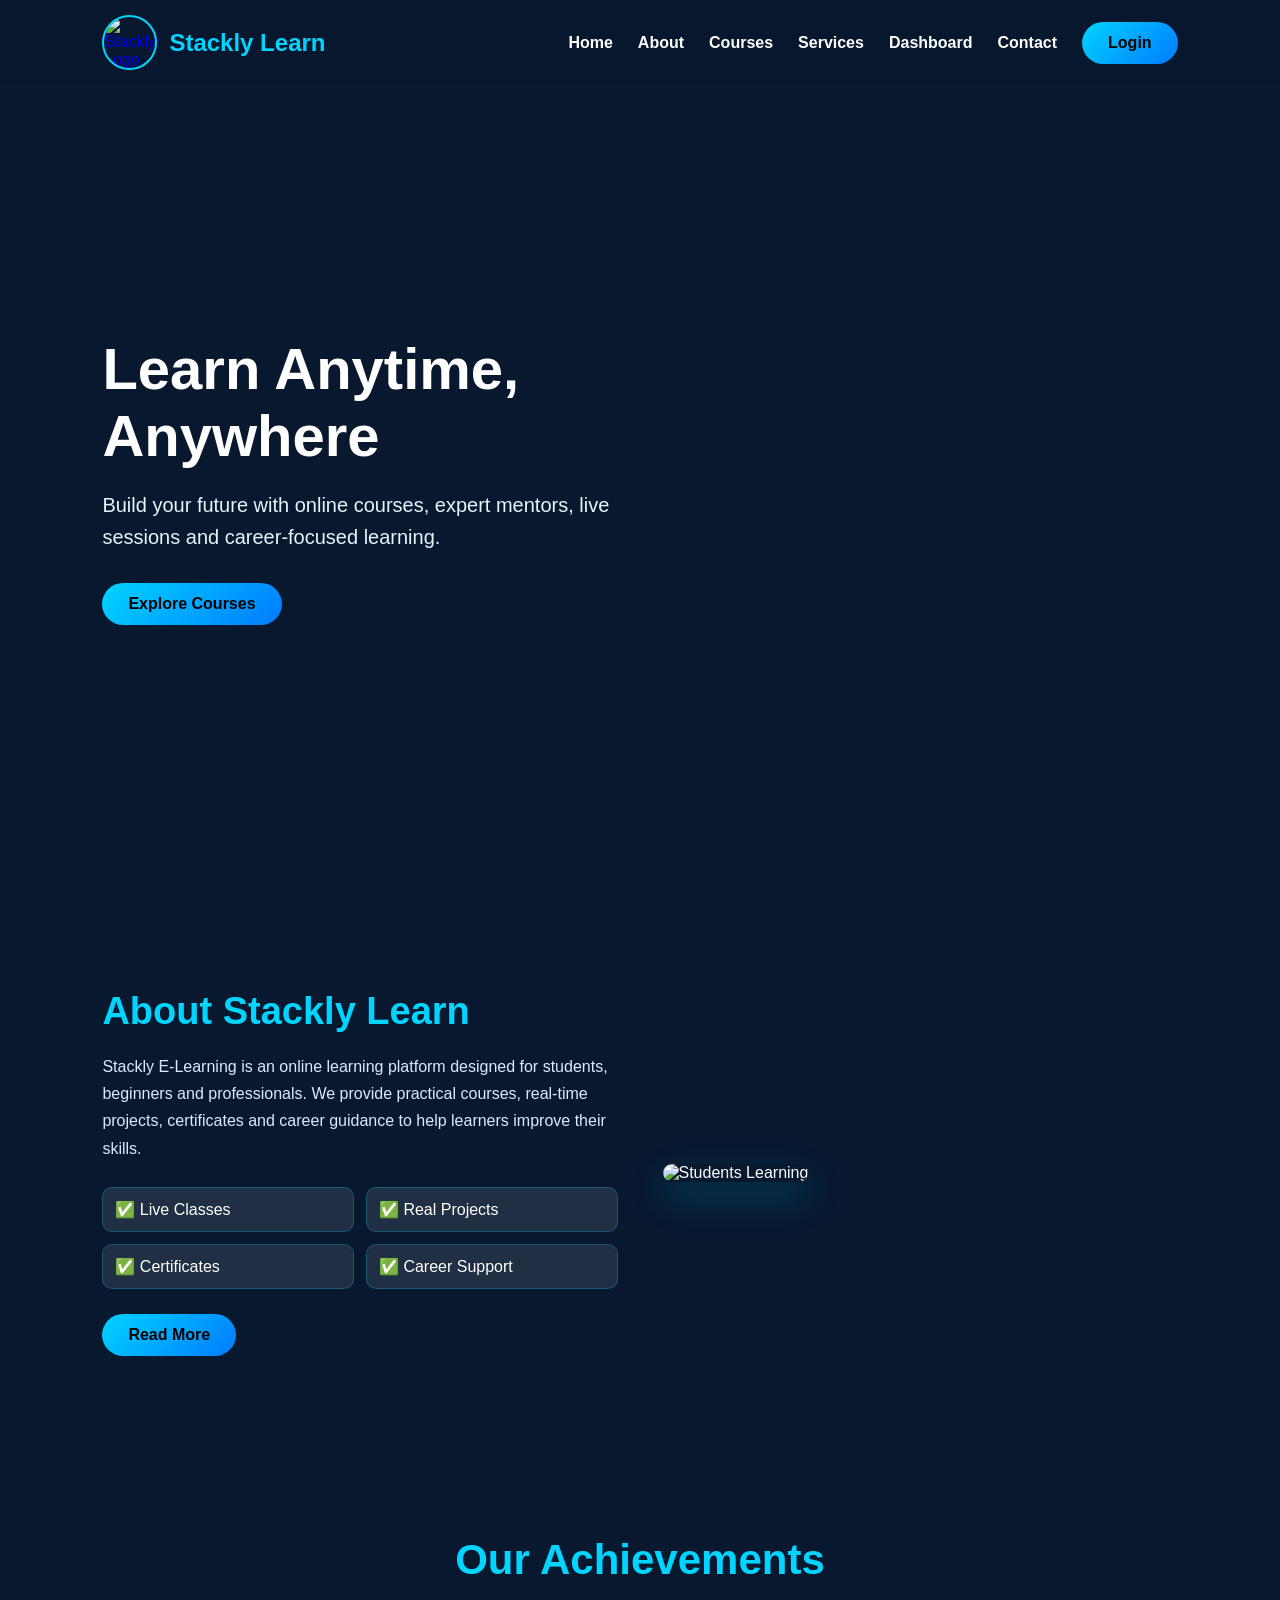
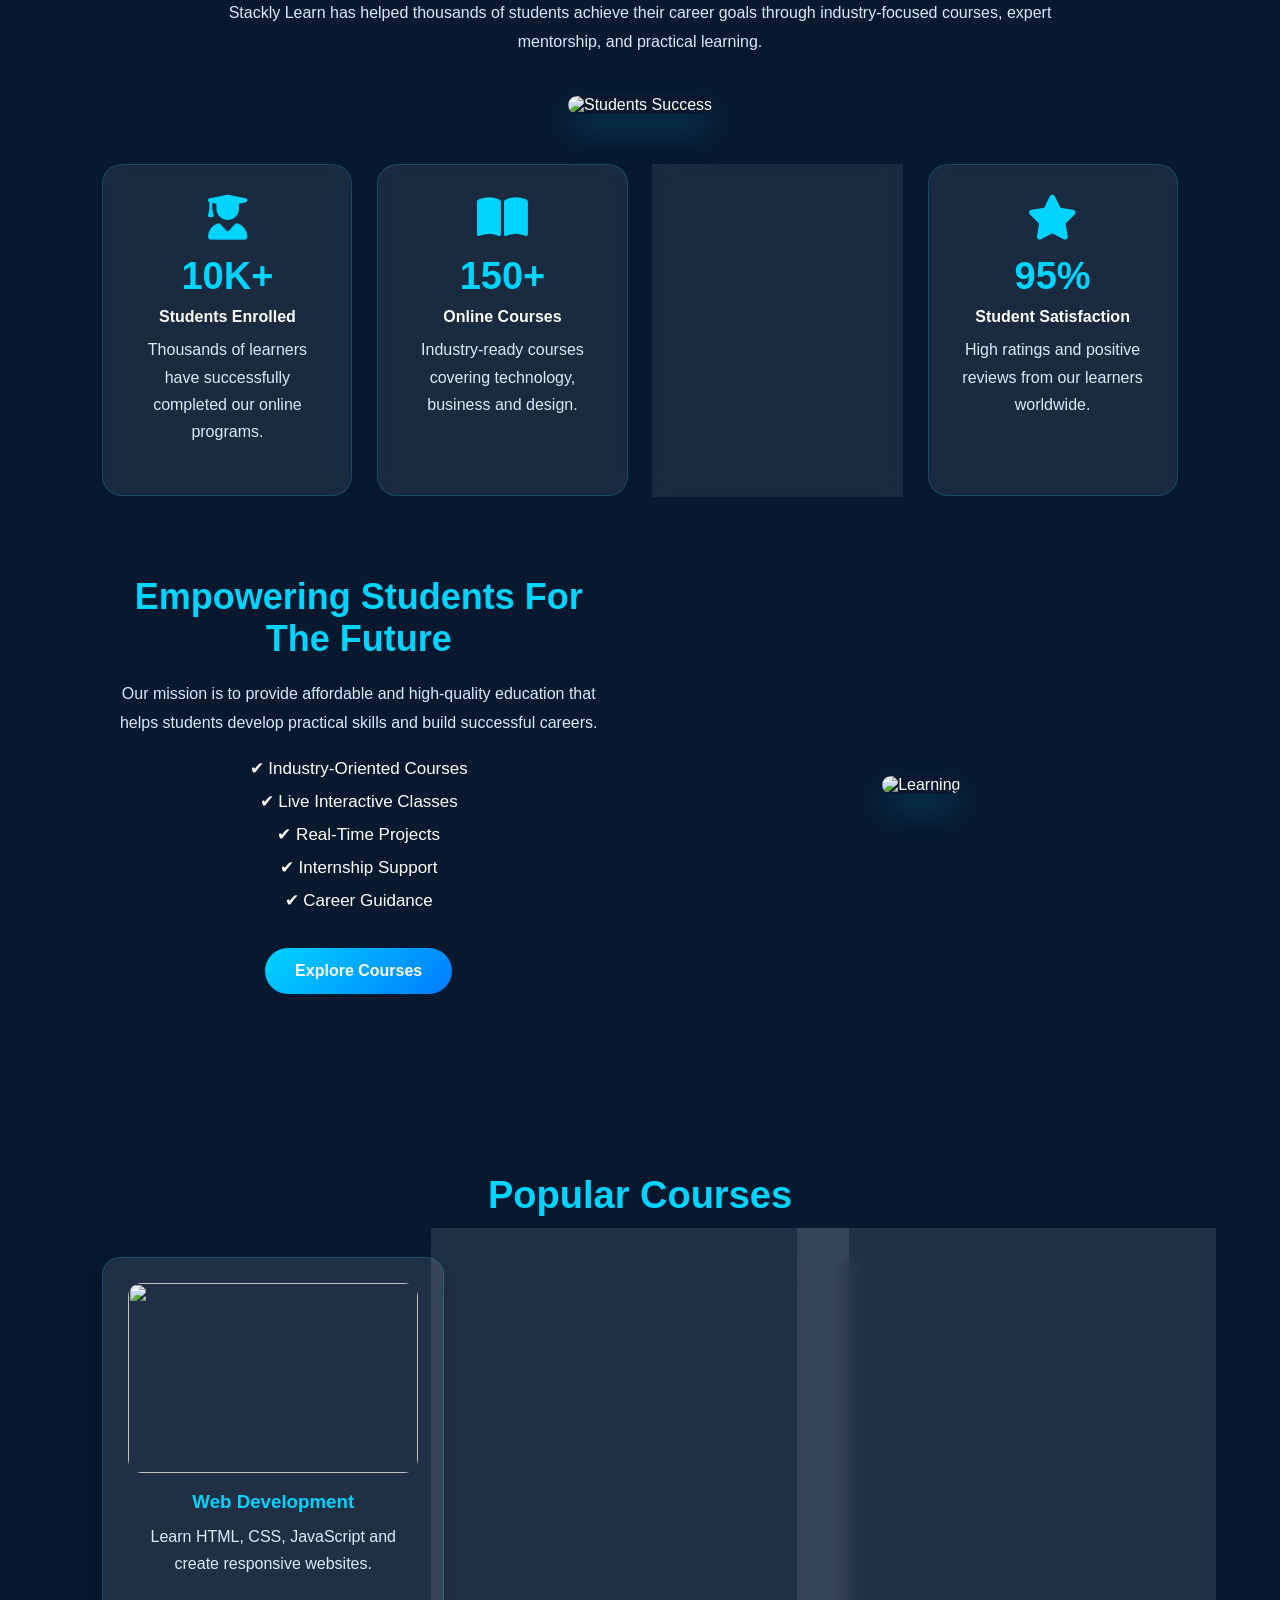
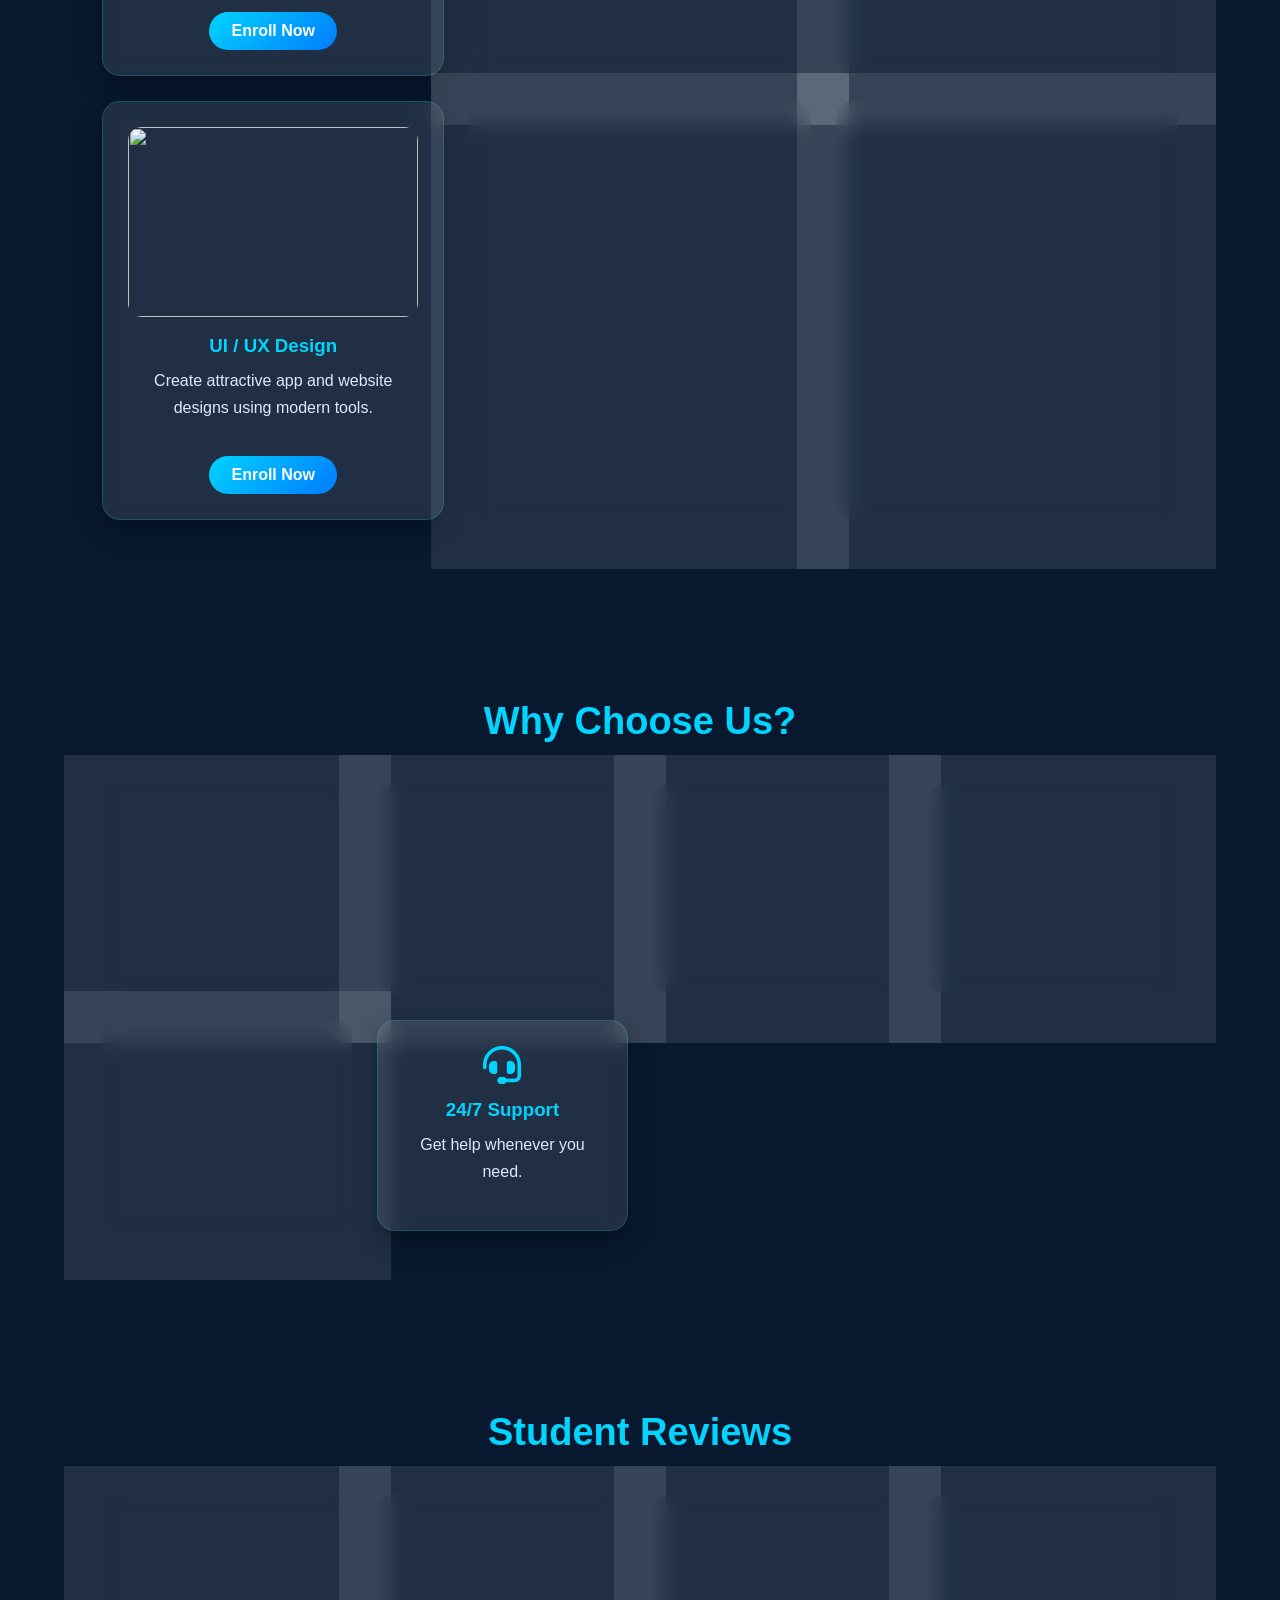
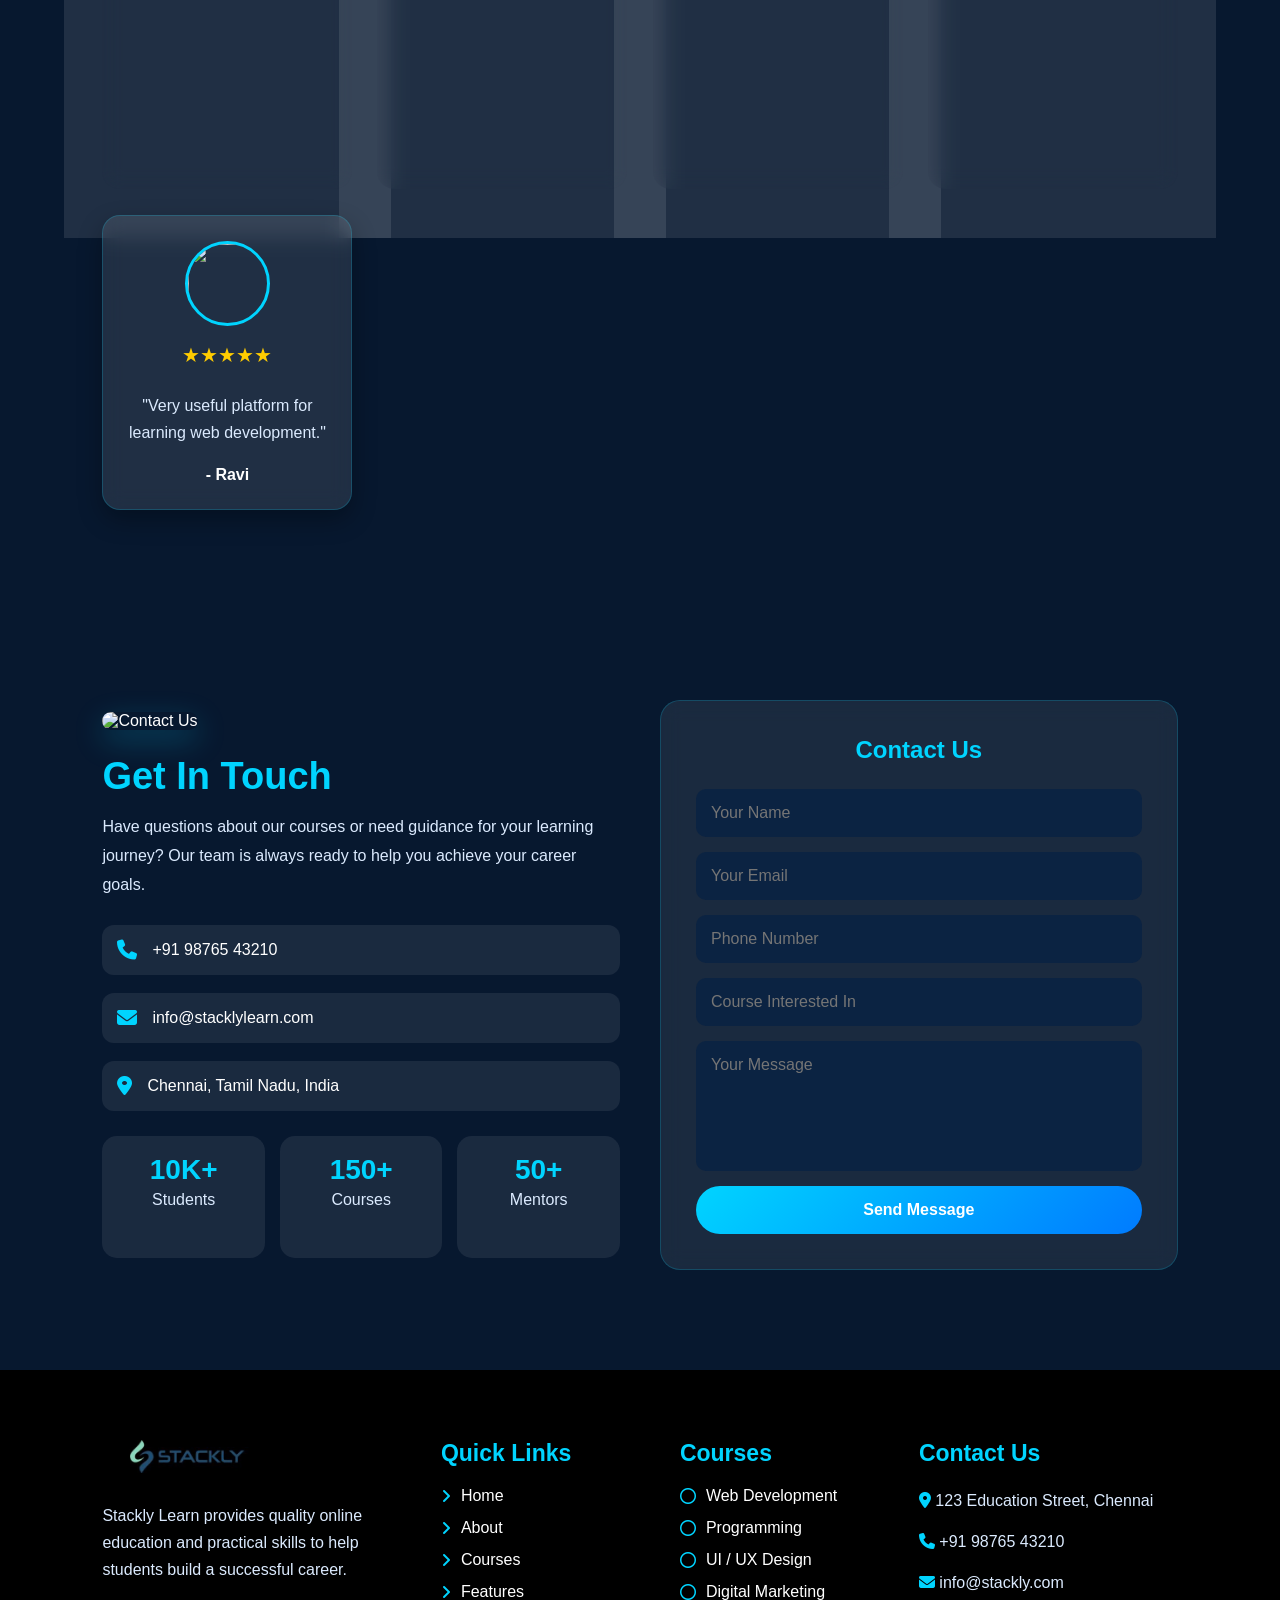
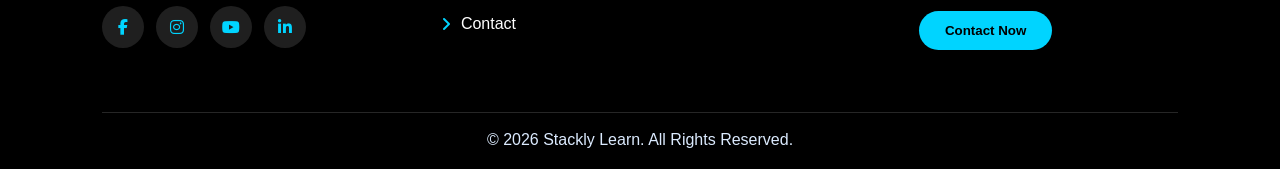
==== index.html @ 882f7763 "Add files via upload" ====
<!DOCTYPE html>
<html lang="en">
<head>
  <meta charset="UTF-8">
  <meta name="viewport" content="width=device-width, initial-scale=1.0">
  <title>Stackly E-Learning</title>
  <link rel="stylesheet" href="index.css">
  <link rel="stylesheet" href="https://cdnjs.cloudflare.com/ajax/libs/font-awesome/6.5.1/css/all.min.css">
</head>
<body>

<header class="navbar">
  <a href="index.html" class="logo">
    <img src="logo.jpeg" alt="Stackly Logo">
    <span>Stackly Learn</span>
  </a>

  <nav id="navLinks">
    <a href="index.html">Home</a>
    <a href="about.html">About</a>
    <a href="course.html">Courses</a>
    <a href="service.html">Services</a>
    <a href="dashboard.html">Dashboard</a>
    <a href="contact.html">Contact</a>

    <a href="login.html" class="login-btn">Login</a>
  </nav>

  <div class="menu" onclick="toggleMenu()">☰</div>
</header>

<section class="hero" id="home">
  <div class="hero-content">
    <h1>Learn Anytime, Anywhere</h1>
    <p>Build your future with online courses, expert mentors, live sessions and career-focused learning.</p>
    <a href="#courses" class="btn">Explore Courses</a>
  </div>
</section>

<section class="about" id="about">
  <div class="about-container">
    <div class="about-text">
      <h2>About Stackly Learn</h2>
      <p>
        Stackly E-Learning is an online learning platform designed for students,
        beginners and professionals. We provide practical courses, real-time projects,
        certificates and career guidance to help learners improve their skills.
      </p>

      <div class="about-points">
        <span>✅ Live Classes</span>
        <span>✅ Real Projects</span>
        <span>✅ Certificates</span>
        <span>✅ Career Support</span>
      </div>

      <a href="about.html" class="btn">Read More</a>
    </div>

    <div class="about-image">
      <img src="https://images.unsplash.com/photo-1522202176988-66273c2fd55f?auto=format&fit=crop&w=900&q=80" alt="Students Learning">
    </div>
  </div>
</section>

<section class="section achievements" id="achievements">

  <div class="section-header">
    <h2>Our Achievements</h2>
    <p>
      Stackly Learn has helped thousands of students achieve their career goals
      through industry-focused courses, expert mentorship, and practical learning.
    </p>
  </div>

  <div class="achievement-banner">
    <img src="https://images.unsplash.com/photo-1522202176988-66273c2fd55f?auto=format&fit=crop&w=1400&q=80"
      alt="Students Success">
  </div>

  <div class="achievement-grid">

    <div class="achievement-card">
      <i class="fas fa-user-graduate"></i>
      <h3>10K+</h3>
      <h4>Students Enrolled</h4>
      <p>
        Thousands of learners have successfully completed our online programs.
      </p>
    </div>

    <div class="achievement-card">
      <i class="fas fa-book-open"></i>
      <h3>150+</h3>
      <h4>Online Courses</h4>
      <p>
        Industry-ready courses covering technology, business and design.
      </p>
    </div>

    <div class="achievement-card">
      <i class="fas fa-chalkboard-teacher"></i>
      <h3>50+</h3>
      <h4>Expert Trainers</h4>
      <p>
        Learn directly from professionals with real-world experience.
      </p>
    </div>

    <div class="achievement-card">
      <i class="fas fa-star"></i>
      <h3>95%</h3>
      <h4>Student Satisfaction</h4>
      <p>
        High ratings and positive reviews from our learners worldwide.
      </p>
    </div>

  </div>

  <div class="success-section">

    <div class="success-content">
      <h3>Empowering Students For The Future</h3>

      <p>
        Our mission is to provide affordable and high-quality education that
        helps students develop practical skills and build successful careers.
      </p>

      <ul>
        <li>✔ Industry-Oriented Courses</li>
        <li>✔ Live Interactive Classes</li>
        <li>✔ Real-Time Projects</li>
        <li>✔ Internship Support</li>
        <li>✔ Career Guidance</li>
      </ul>

      <a href="#courses" class="achievement-btn">
        Explore Courses
      </a>
    </div>

    <div class="success-image">
      <img src="https://images.unsplash.com/photo-1516321318423-f06f85e504b3?auto=format&fit=crop&w=900&q=80"
        alt="Learning">
    </div>

  </div>

</section>

<section class="section courses" id="courses">
  <h2>Popular Courses</h2>

  <div class="grid">
    <div class="card">
      <img src="https://images.unsplash.com/photo-1498050108023-c5249f4df085?auto=format&fit=crop&w=800&q=80" alt="">
      <h3>Web Development</h3>
      <p>Learn HTML, CSS, JavaScript and create responsive websites.</p>
      <a href="404.html">Enroll Now</a>
    </div>

    <div class="card">
      <img src="https://images.unsplash.com/photo-1515879218367-8466d910aaa4?auto=format&fit=crop&w=800&q=80" alt="">
      <h3>Programming</h3>
      <p>Master Python, Java, C and problem-solving from beginner level.</p>
      <a href="404.html">Enroll Now</a>
    </div>

    <div class="card">
      <img src="https://images.unsplash.com/photo-1460925895917-afdab827c52f?auto=format&fit=crop&w=800&q=80" alt="">
      <h3>Digital Marketing</h3>
      <p>Learn SEO, social media marketing, ads and business growth.</p>
      <a href="404.html">Enroll Now</a>
    </div>

    <div class="card">
      <img src="https://images.unsplash.com/photo-1581291518857-4e27b48ff24e?auto=format&fit=crop&w=800&q=80" alt="">
      <h3>UI / UX Design</h3>
      <p>Create attractive app and website designs using modern tools.</p>
      <a href="404.html">Enroll Now</a>
    </div>

    <div class="card">
      <img src="https://images.unsplash.com/photo-1552664730-d307ca884978?auto=format&fit=crop&w=800&q=80" alt="">
      <h3>Business Skills</h3>
      <p>Improve communication, leadership and management skills.</p>
      <a href="404.html">Enroll Now</a>
    </div>

    <div class="card">
      <img src="https://images.unsplash.com/photo-1551434678-e076c223a692?auto=format&fit=crop&w=800&q=80" alt="">
      <h3>Data Analytics</h3>
      <p>Learn Excel, dashboards, reports and data visualization.</p>
      <a href="404.html">Enroll Now</a>
    </div>
 

  </div>
</section>

<section class="section features" id="features">
  <h2>Why Choose Us?</h2>
  <div class="grid">
    <div class="box"><i class="fas fa-chalkboard-teacher"></i><h3>Expert Trainers</h3><p>Learn from experienced mentors.</p></div>
    <div class="box"><i class="fas fa-laptop-code"></i><h3>Practical Projects</h3><p>Work on real-time assignments.</p></div>
    <div class="box"><i class="fas fa-certificate"></i><h3>Certificate</h3><p>Get certificates after completion.</p></div>
    <div class="box"><i class="fas fa-mobile-alt"></i><h3>Mobile Friendly</h3><p>Learn from mobile, tablet or laptop.</p></div>
   <div class="box"><i class="fas fa-users"></i><h3>Community Support</h3><p>Join our learner community.</p></div>
    <div class="box"><i class="fas fa-headset"></i><h3>24/7 Support</h3><p>Get help whenever you need.</p></div>


</div>
</section>

<section class="section testimonials">
  <h2>Student Reviews</h2>
  <div class="grid review-grid">
    <div class="box review">
      <img src="https://randomuser.me/api/portraits/men/32.jpg" alt="">
      <p class="stars">★★★★★</p>
      <p>"Very useful platform for learning web development."</p>
      <h4>- Ravi</h4>
    </div>

    <div class="box review">
      <img src="https://randomuser.me/api/portraits/women/44.jpg" alt="">
      <p class="stars">★★★★★</p>
      <p>"Courses are simple and easy to understand."</p>
      <h4>- Harini</h4>
    </div>

    <div class="box review">
      <img src="https://randomuser.me/api/portraits/men/65.jpg" alt="">
      <p class="stars">★★★★★</p>
      <p>"Best E-learning website for beginners."</p>
      <h4>- Mahesh</h4>
    </div>

    <div class="box review">
      <img src="https://randomuser.me/api/portraits/women/68.jpg" alt="">
      <p class="stars">★★★★★</p>
      <p>"Great platform for learning new skills."</p>
      <h4>- Priya</h4>
    </div>
    <div class="box review">
      <img src="https://randomuser.me/api/portraits/men/44.jpg" alt="">
      <p class="stars">★★★★★</p>
      <p>"Very useful platform for learning web development."</p>
      <h4>- Ravi</h4>
    </div>
  </div>
</section>

<section class="contact-section" id="contact">

  <div class="contact-container">

    <!-- Left Side -->
    <div class="contact-info">

      <img src="https://images.unsplash.com/photo-1521791136064-7986c2920216?auto=format&fit=crop&w=800&q=80"
        alt="Contact Us">

      <h2>Get In Touch</h2>

      <p>
        Have questions about our courses or need guidance for your learning
        journey? Our team is always ready to help you achieve your career goals.
      </p>

      <div class="contact-box">
        <i class="fas fa-phone"></i>
        <span>+91 98765 43210</span>
      </div>

      <div class="contact-box">
        <i class="fas fa-envelope"></i>
        <span>info@stacklylearn.com</span>
      </div>

      <div class="contact-box">
        <i class="fas fa-location-dot"></i>
        <span>Chennai, Tamil Nadu, India</span>
      </div>

      <div class="contact-stats">
        <div>
          <h3>10K+</h3>
          <p>Students</p>
        </div>

        <div>
          <h3>150+</h3>
          <p>Courses</p>
        </div>

        <div>
          <h3>50+</h3>
          <p>Mentors</p>
        </div>
      </div>

    </div>

    <!-- Right Side -->
    <div class="contact-form-box">

      <h2>Contact Us</h2>

      <form id="contactForm">

        <input type="text" id="name" placeholder="Your Name" required>

        <input type="email" id="email" placeholder="Your Email" required>

        <input type="text" id="phone" placeholder="Phone Number" required>

        <input type="text" placeholder="Course Interested In">

        <textarea id="message" placeholder="Your Message" required></textarea>

        <button type="submit">Send Message</button>

      </form>

    </div>

  </div>

</section>

<footer class="footer">
  <div class="footer-container">

    <div class="footer-box">
      <a href="index.html" class="footer-logo">
        <img src="img.1.webp" alt="Stackly Learn Logo">
      </a>
      <p>Stackly Learn provides quality online education and practical skills to help students build a successful career.</p>

      <div class="social-icons">
        <a href="404.html"><i class="fab fa-facebook-f"></i></a>
        <a href="404.html"><i class="fab fa-instagram"></i></a>
        <a href="404.html"><i class="fab fa-youtube"></i></a>
        <a href="404.html"><i class="fab fa-linkedin-in"></i></a>
      </div>
    </div>

    <div class="footer-box">
      <h3>Quick Links</h3>
      <a href="index.html"><i class="fas fa-angle-right"></i> Home</a>
      <a href="#about"><i class="fas fa-angle-right"></i> About</a>
      <a href="#courses"><i class="fas fa-angle-right"></i> Courses</a>
      <a href="#features"><i class="fas fa-angle-right"></i> Features</a>
      <a href="#contact"><i class="fas fa-angle-right"></i> Contact</a>
    </div>

    <div class="footer-box">
      <h3>Courses</h3>
      <a href="404.html"><i class="far fa-circle"></i> Web Development</a>
      <a href="404.html"><i class="far fa-circle"></i> Programming</a>
      <a href="404.html"><i class="far fa-circle"></i> UI / UX Design</a>
      <a href="404.html"><i class="far fa-circle"></i> Digital Marketing</a>
    </div>

    <div class="footer-box">
      <h3>Contact Us</h3>
      <p><i class="fas fa-location-dot"></i> 123 Education Street, Chennai</p>
      <p><i class="fas fa-phone"></i> +91 98765 43210</p>
      <p><i class="fas fa-envelope"></i> info@stackly.com</p>
      <button class="footer-btn" onclick="footerMessage()">Contact Now</button>
    </div>

  </div>

  <div class="footer-bottom">
    <p>© 2026 Stackly Learn. All Rights Reserved.</p>
  </div>
</footer>

<script src="index.js"></script>
</body>
</html>
---- index.css ----
* {
  margin: 0;
  padding: 0;
  box-sizing: border-box;
  font-family: Arial, sans-serif;
}

html {
  scroll-behavior: smooth;
}

body {
  background: #07182f;
  color: #fff;
}

.navbar {
  position: fixed;
  top: 0;
  left: 0;
  width: 100%;
  padding: 15px 8%;
  background: rgba(7, 24, 47, 0.95);
  backdrop-filter: blur(10px);
  display: flex;
  justify-content: space-between;
  align-items: center;
  z-index: 1000;
}

.logo {
  display: flex;
  align-items: center;
  gap: 12px;
  text-decoration: none;
}

.logo img {
  width: 55px;
  height: 55px;
  border-radius: 50%;
  object-fit: cover;
  border: 2px solid #00d4ff;
}

.logo span {
  color: #00d4ff;
  font-size: 24px;
  font-weight: 700;
}

#navLinks {
  display: flex;
  align-items: center;
  gap: 25px;
}

#navLinks a {
  color: #fff;
  text-decoration: none;
  font-weight: 600;
  transition: 0.3s;
}

#navLinks a:hover {
  color: #00d4ff;
}

.login-btn,
.btn {
  background: linear-gradient(135deg, #00d4ff, #007bff);
  color: black !important;
  padding: 12px 26px;
  border-radius: 30px;
  text-decoration: none;
  font-weight: bold;
  display: inline-block;
  border: none;
  cursor: pointer;
}

.menu {
  display: none;
  font-size: 30px;
  cursor: pointer;
}

.hero {
  min-height: 100vh;
  background:
    linear-gradient(rgba(7,24,47,0.75), rgba(7,24,47,0.92)),
    url("https://www.ripemedia.com/wp-content/uploads/2020/01/elearning-instructional-design.jpeg");
  background-size: cover;
  background-position: center;
  display: flex;
  align-items: center;
  padding: 120px 8% 60px;
}

.hero-content {
  max-width: 550px;
}

.hero h1 {
  font-size: 58px;
  margin-bottom: 20px;
}

.hero p {
  font-size: 20px;
  line-height: 1.6;
  margin-bottom: 30px;
  color: #e5f4ff;
}

.about {
  padding: 90px 8%;
  background: #07182f;
}

.about-container {
  display: grid;
  grid-template-columns: 1fr 1fr;
  gap: 45px;
  align-items: center;
}

.about-text h2,
.section h2 {
  font-size: 38px;
  color: #00d4ff;
  margin-bottom: 20px;
}

.about-text p,
.section p {
  line-height: 1.7;
  color: #dbeafe;
  margin-bottom: 20px;
}

.about-points {
  display: grid;
  grid-template-columns: repeat(2, 1fr);
  gap: 12px;
  margin: 25px 0;
}

.about-points span {
  background: rgba(255,255,255,0.1);
  padding: 12px;
  border-radius: 10px;
  border: 1px solid rgba(0,212,255,0.25);
}

.about-image img {
  width: 100%;
  height: 420px;
  object-fit: cover;
  border-radius: 22px;
  box-shadow: 0 15px 35px rgba(0,212,255,0.25);
}
.achievements{
  padding:100px 8%;
  background:#07182f;
  color:#fff;
}

.section-header{
  text-align:center;
  max-width:850px;
  margin:auto;
}

.section-header h2{
  font-size:42px;
  color:#00d4ff;
  margin-bottom:15px;
}

.section-header p{
  color:#dbeafe;
  line-height:1.8;
}

.achievement-banner{
  margin-top:40px;
}

.achievement-banner img{
  width:100%;
  height:450px;
  object-fit:cover;
  border-radius:25px;
  box-shadow:0 15px 35px rgba(0,212,255,.25);
}

.achievement-grid{
  display:grid;
  grid-template-columns:repeat(4,1fr);
  gap:25px;
  margin-top:50px;
}

.achievement-card{
  background:rgba(255,255,255,.08);
  padding:30px;
  border-radius:20px;
  text-align:center;
  backdrop-filter:blur(10px);
  border:1px solid rgba(0,212,255,.2);
  transition:.4s;
}

.achievement-card:hover{
  transform:translateY(-10px);
  background:rgba(0,212,255,.15);
}

.achievement-card i{
  font-size:45px;
  color:#00d4ff;
  margin-bottom:15px;
}

.achievement-card h3{
  font-size:38px;
  color:#00d4ff;
  margin-bottom:10px;
}

.achievement-card h4{
  margin-bottom:10px;
}

.achievement-card p{
  color:#dbeafe;
  line-height:1.7;
}

.success-section{
  display:grid;
  grid-template-columns:1fr 1fr;
  gap:50px;
  align-items:center;
  margin-top:80px;
}

.success-content h3{
  font-size:36px;
  color:#00d4ff;
  margin-bottom:20px;
}

.success-content p{
  line-height:1.8;
  color:#dbeafe;
  margin-bottom:20px;
}

.success-content ul{
  list-style:none;
}

.success-content ul li{
  margin-bottom:12px;
  font-size:17px;
}

.achievement-btn{
  display:inline-block;
  margin-top:25px;
  background:linear-gradient(135deg,#00d4ff,#007bff);
  color:#fff;
  text-decoration:none;
  padding:14px 30px;
  border-radius:30px;
  font-weight:bold;
}

.success-image img{
  width:100%;
  height:450px;
  object-fit:cover;
  border-radius:25px;
  box-shadow:0 15px 35px rgba(0,212,255,.25);
}

@media(max-width:992px){

.achievement-grid{
  grid-template-columns:repeat(2,1fr);
}

.success-section{
  grid-template-columns:1fr;
}

}

@media(max-width:768px){

.achievement-grid{
  grid-template-columns:1fr;
}

.achievement-banner img,
.success-image img{
  height:250px;
}

.section-header h2{
  font-size:32px;
}

.success-content h3{
  font-size:28px;
}

}

.section {
  padding: 90px 8%;
  text-align: center;
  background:
    linear-gradient(rgba(7,24,47,0.9), rgba(7,24,47,0.95)),
    url("https://images.unsplash.com/photo-1497633762265-9d179a990aa6?auto=format&fit=crop&w=1600&q=80");
  background-size: cover;
  background-position: center;
  background-attachment: fixed;
}

.grid {
  display: grid;
  grid-template-columns: repeat(4, 1fr);
  gap: 25px;
  margin-top: 40px;
}

.courses .grid {
  grid-template-columns: repeat(3, 1fr);
}

.card,
.box {
  background: rgba(255,255,255,0.1);
  padding: 25px;
  border-radius: 18px;
  backdrop-filter: blur(10px);
  border: 1px solid rgba(0,212,255,0.2);
  box-shadow: 0 10px 25px rgba(0,0,0,0.3);
  transition: 0.3s;
}

.card:hover,
.box:hover {
  transform: translateY(-10px);
  background: rgba(0,212,255,0.15);
}

.card img {
  width: 100%;
  height: 190px;
  object-fit: cover;
  border-radius: 14px;
  margin-bottom: 18px;
}

.card h3,
.box h3 {
  color: #00d4ff;
  margin-bottom: 10px;
}

.card a {
  display: inline-block;
  margin-top: 15px;
  background: linear-gradient(135deg, #00d4ff, #007bff);
  color: #fff;
  padding: 10px 22px;
  border-radius: 25px;
  text-decoration: none;
  font-weight: bold;
}

.features i {
  font-size: 38px;
  color: #00d4ff;
  margin-bottom: 15px;
}

.review img {
  width: 85px;
  height: 85px;
  border-radius: 50%;
  object-fit: cover;
  border: 3px solid #00d4ff;
  margin-bottom: 12px;
}

.stars {
  color: #ffcc00 !important;
  font-size: 20px;
}

.contact-section{
  padding:100px 8%;
  background:#07182f;
}

.contact-container{
  display:grid;
  grid-template-columns:1fr 1fr;
  gap:40px;
  align-items:center;
}

.contact-info{
  color:#fff;
}

.contact-info img{
  width:100%;
  height:350px;
  object-fit:cover;
  border-radius:20px;
  margin-bottom:25px;
  box-shadow:0 10px 30px rgba(0,212,255,0.25);
}

.contact-info h2{
  font-size:38px;
  color:#00d4ff;
  margin-bottom:15px;
}

.contact-info p{
  color:#dbeafe;
  line-height:1.8;
  margin-bottom:25px;
}

.contact-box{
  display:flex;
  align-items:center;
  gap:15px;
  margin-bottom:18px;
  background:rgba(255,255,255,0.08);
  padding:15px;
  border-radius:12px;
}

.contact-box i{
  color:#00d4ff;
  font-size:20px;
}

.contact-stats{
  display:grid;
  grid-template-columns:repeat(3,1fr);
  gap:15px;
  margin-top:25px;
}

.contact-stats div{
  background:rgba(255,255,255,0.08);
  padding:18px;
  border-radius:15px;
  text-align:center;
}

.contact-stats h3{
  color:#00d4ff;
  font-size:28px;
}

.contact-form-box{
  background:rgba(255,255,255,0.08);
  padding:35px;
  border-radius:20px;
  backdrop-filter:blur(10px);
  border:1px solid rgba(0,212,255,0.2);
}

.contact-form-box h2{
  color:#00d4ff;
  margin-bottom:25px;
  text-align:center;
}

.contact-form-box form{
  display:flex;
  flex-direction:column;
  gap:15px;
}

.contact-form-box input,
.contact-form-box textarea{
  padding:15px;
  border:none;
  border-radius:10px;
  background:#0b2342;
  color:#fff;
  font-size:16px;
}

.contact-form-box textarea{
  height:130px;
  resize:none;
}

.contact-form-box button{
  background:linear-gradient(135deg,#00d4ff,#007bff);
  color:#fff;
  border:none;
  padding:15px;
  border-radius:30px;
  font-size:16px;
  font-weight:bold;
  cursor:pointer;
  transition:.3s;
}

.contact-form-box button:hover{
  transform:translateY(-4px);
  box-shadow:0 10px 25px rgba(0,212,255,.4);
}

@media(max-width:768px){

.contact-container{
  grid-template-columns:1fr;
}

.contact-info img{
  height:250px;
}

.contact-stats{
  grid-template-columns:1fr;
}

}

.footer {
  background: #000;
  padding: 70px 8% 20px;
}

.footer-container {
  display: grid;
  grid-template-columns: 1.5fr 1fr 1fr 1.3fr;
  gap: 40px;
}

.footer-logo img {
  width: 170px;
  margin-bottom: 15px;
}

.footer-box h3 {
  color: #00d4ff;
  margin-bottom: 20px;
  font-size: 23px;
}

.footer-box p {
  color: #dbeafe;
  line-height: 1.7;
  margin-bottom: 14px;
}

.footer-box a {
  display: flex;
  align-items: center;
  gap: 10px;
  color: #fff;
  text-decoration: none;
  margin-bottom: 14px;
  transition: 0.3s;
}

.footer-box a:hover {
  color: #00d4ff;
  padding-left: 8px;
}

.footer-box i {
  color: #00d4ff;
}

.social-icons {
  display: flex;
  gap: 12px;
  margin-top: 22px;
}

.social-icons a {
  width: 42px;
  height: 42px;
  border-radius: 50%;
  background: rgba(255,255,255,0.12);
  justify-content: center;
  padding-left: 0 !important;
}

.social-icons a:hover {
  background: #00d4ff;
  color: #000;
}

.footer-btn {
  padding: 12px 26px;
  border: none;
  border-radius: 30px;
  background: #00d4ff;
  color: #000;
  font-weight: bold;
  cursor: pointer;
}

.footer-bottom {
  text-align: center;
  border-top: 1px solid rgba(255,255,255,0.15);
  margin-top: 50px;
  padding-top: 18px;
  color: #dbeafe;
}

@media (max-width: 992px) {
  .grid,
  .courses .grid {
    grid-template-columns: repeat(2, 1fr);
  }

  .about-container,
  .footer-container {
    grid-template-columns: 1fr;
  }

  .hero h1 {
    font-size: 44px;
  }
}

@media (max-width: 768px) {
  .navbar {
    padding: 12px 5%;
  }

  .logo img {
    width: 45px;
    height: 45px;
  }

  .logo span {
    font-size: 20px;
  }

  #navLinks {
    position: absolute;
    top: 75px;
    right: -100%;
    width: 100%;
    background: #07182f;
    flex-direction: column;
    padding: 25px 0;
    transition: 0.4s;
  }

  #navLinks.active {
    right: 0;
  }

  #navLinks a {
    margin: 12px 0;
  }

  .menu {
    display: block;
  }

  .hero {
    text-align: center;
    justify-content: center;
    padding: 120px 5% 60px;
  }

  .hero h1 {
    font-size: 36px;
  }

  .grid,
  .courses .grid {
    grid-template-columns: 1fr;
  }

  .section,
  .about {
    padding: 70px 5%;
    background-attachment: scroll;
  }

  .about-image img {
    height: 300px;
  }

  .about-points {
    grid-template-columns: 1fr;
  }
}

@media (max-width: 480px) {
  .hero h1 {
    font-size: 30px;
  }

  .hero p {
    font-size: 16px;
  }

  .footer-logo img {
    width: 145px;
  }
}
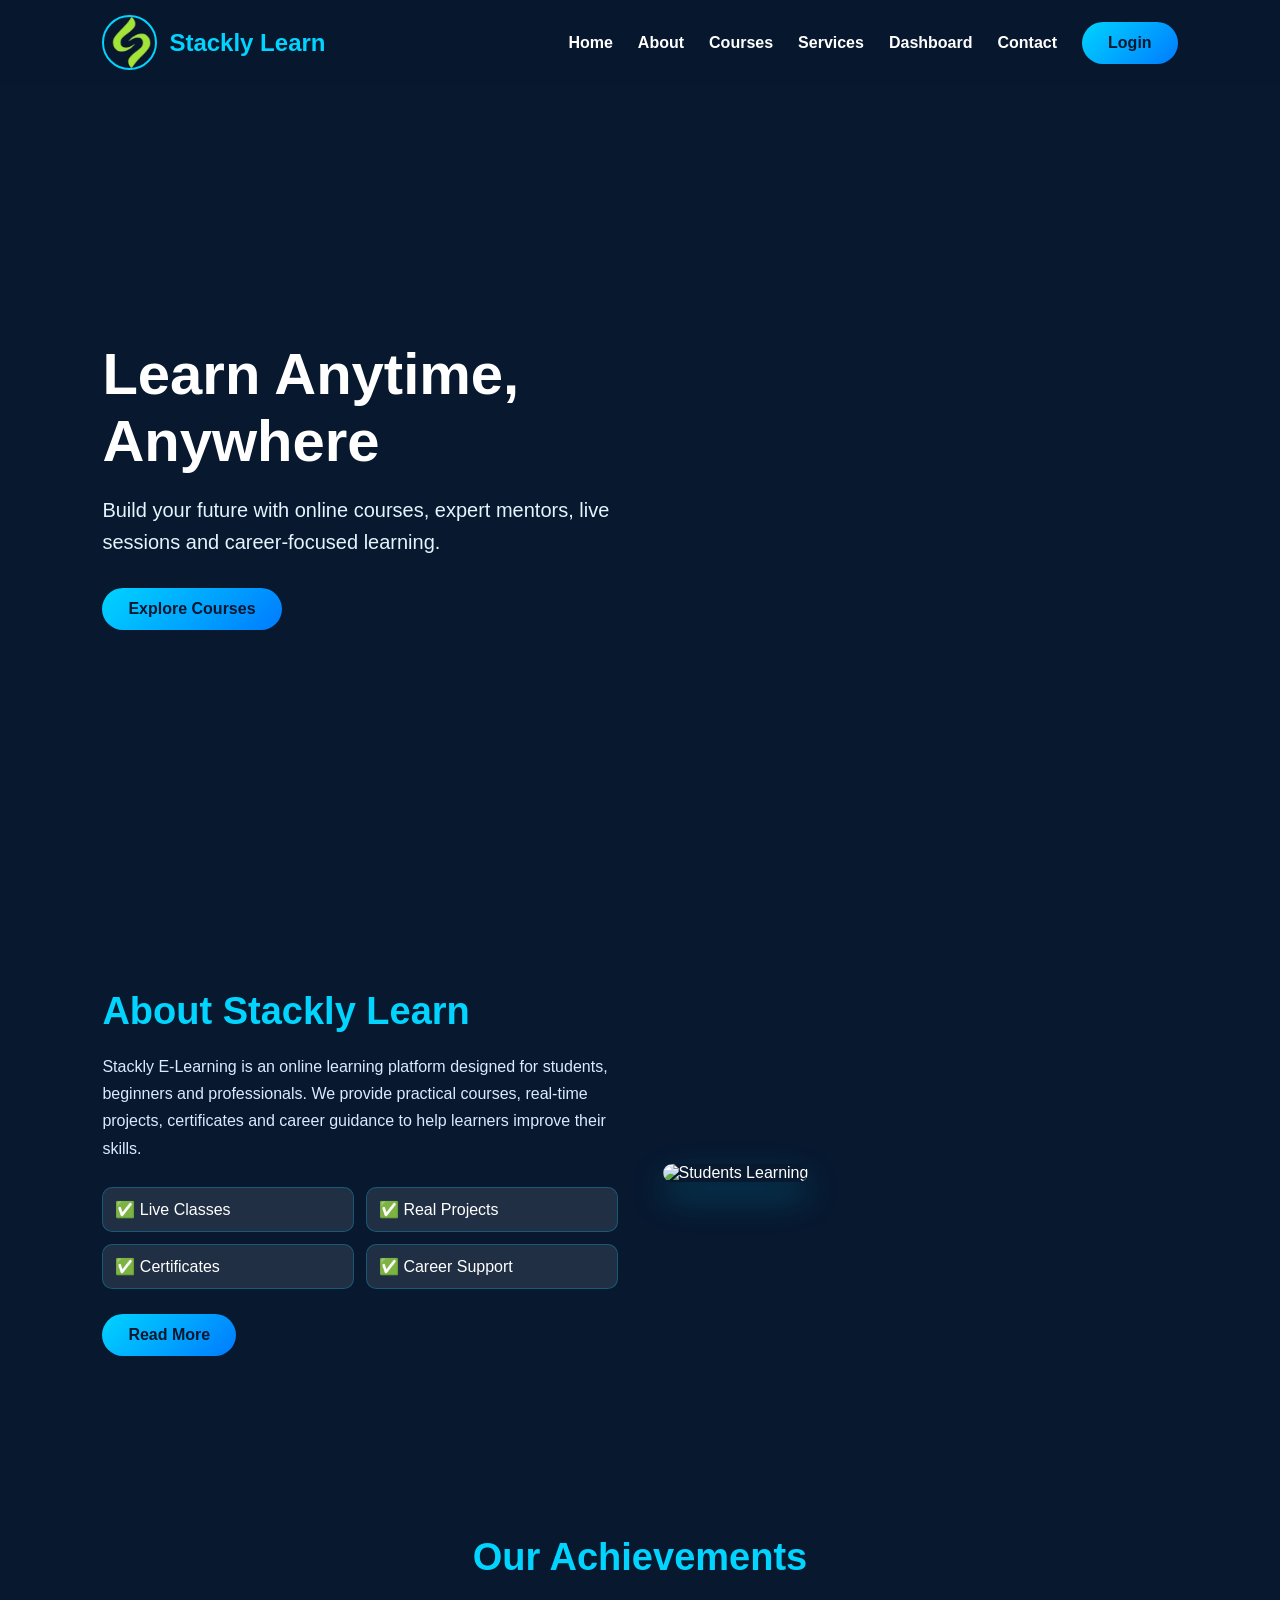
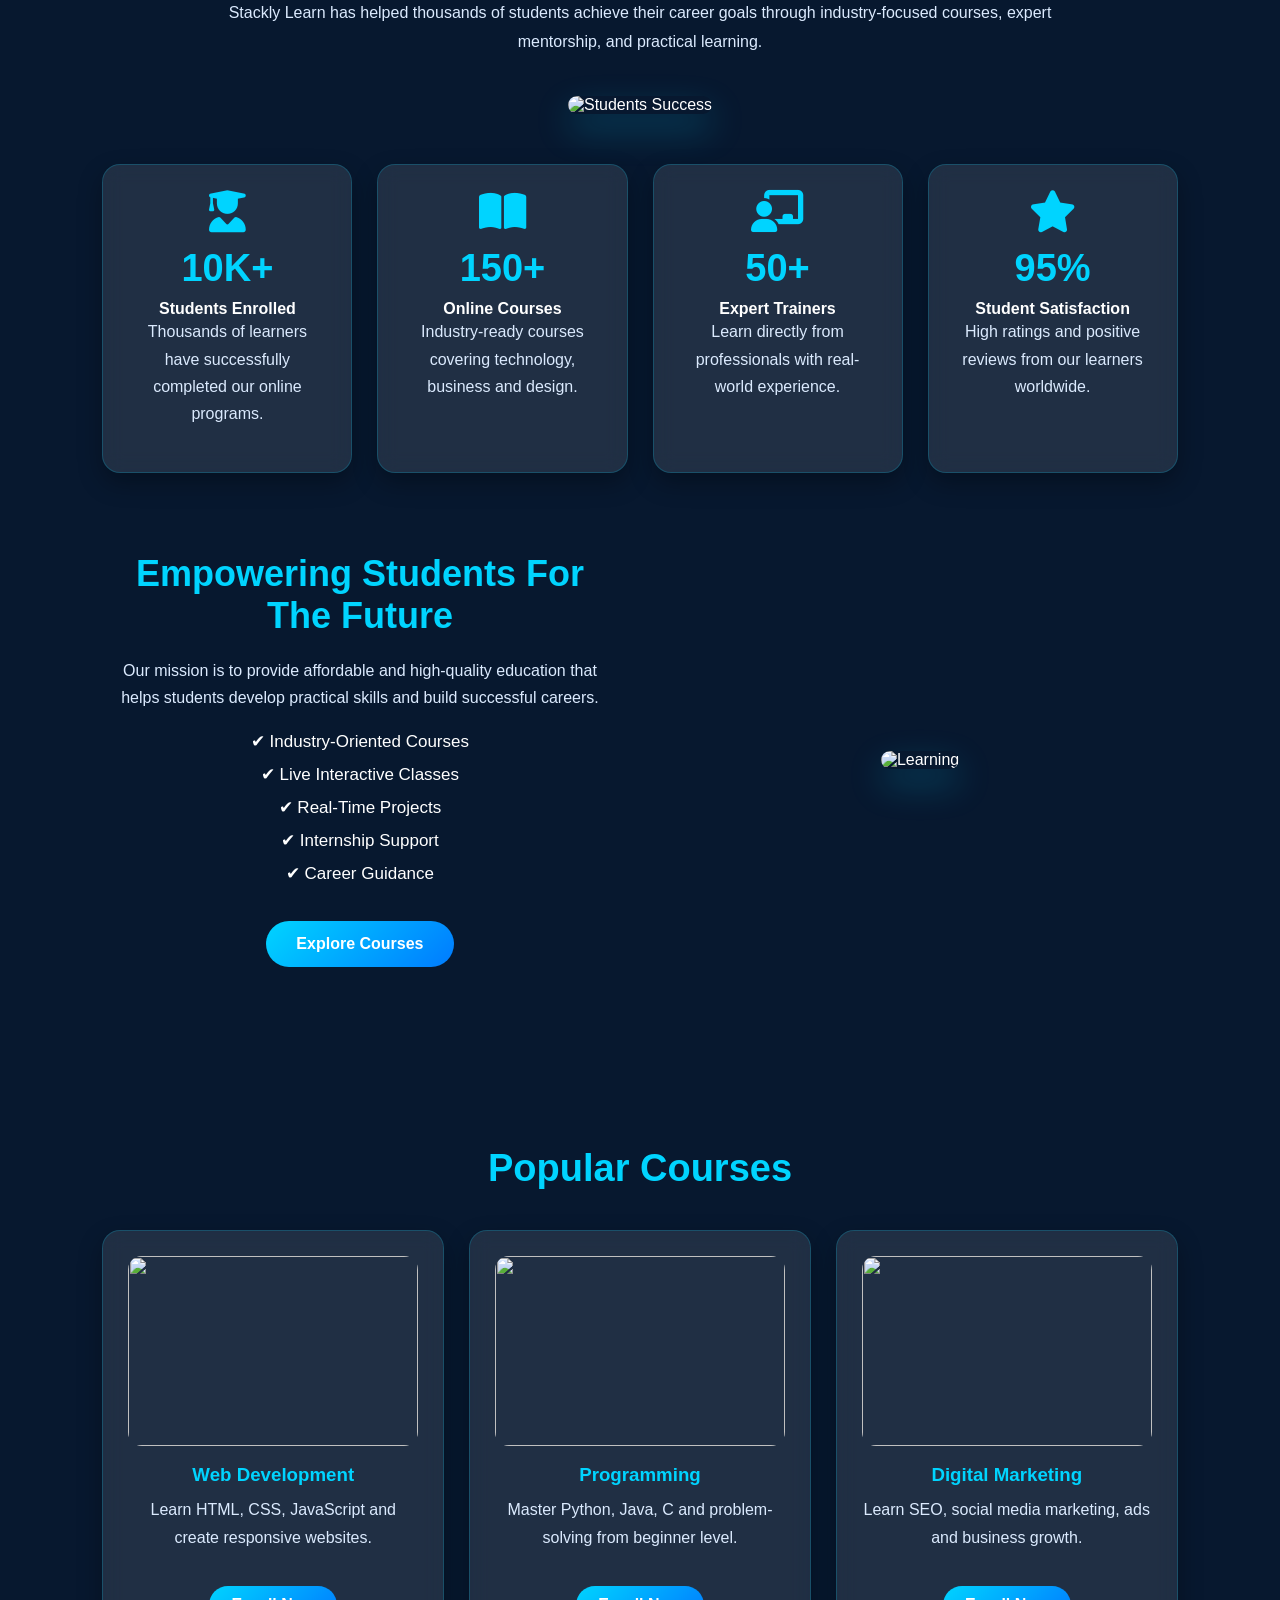
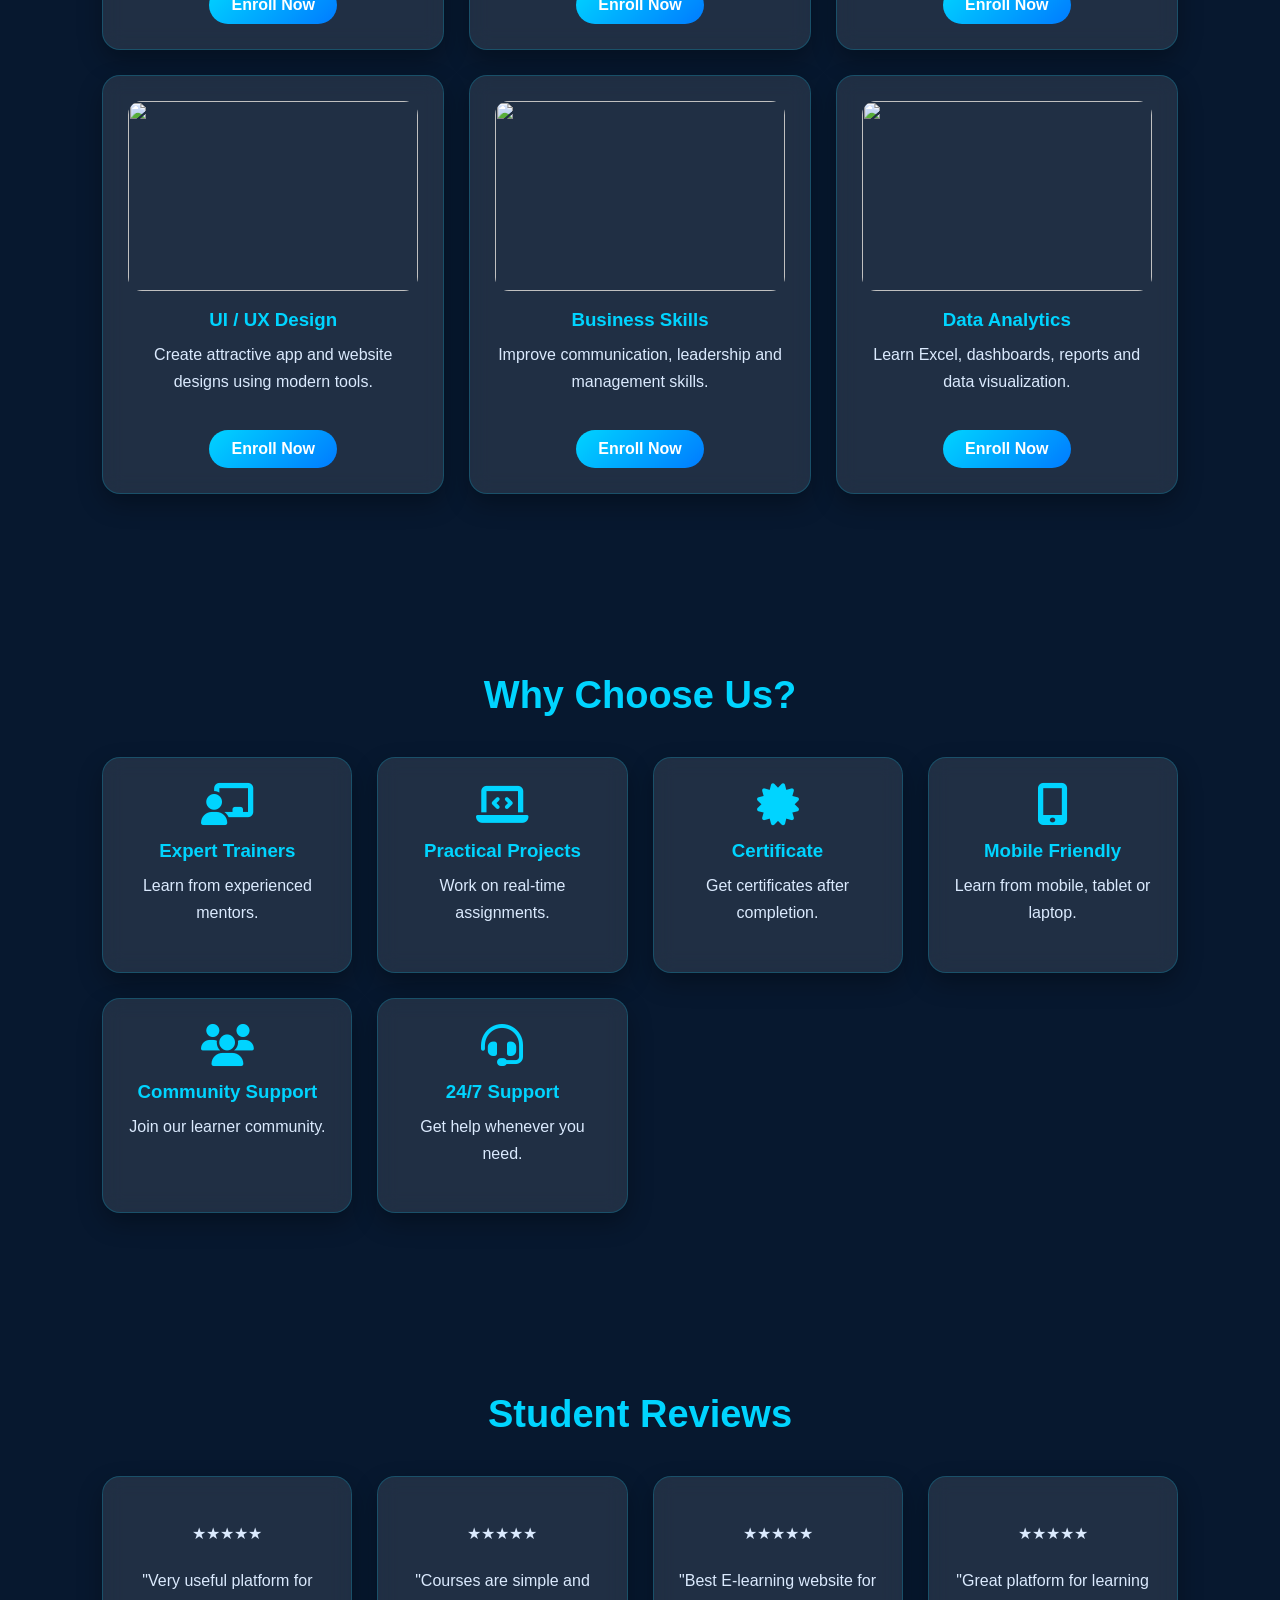
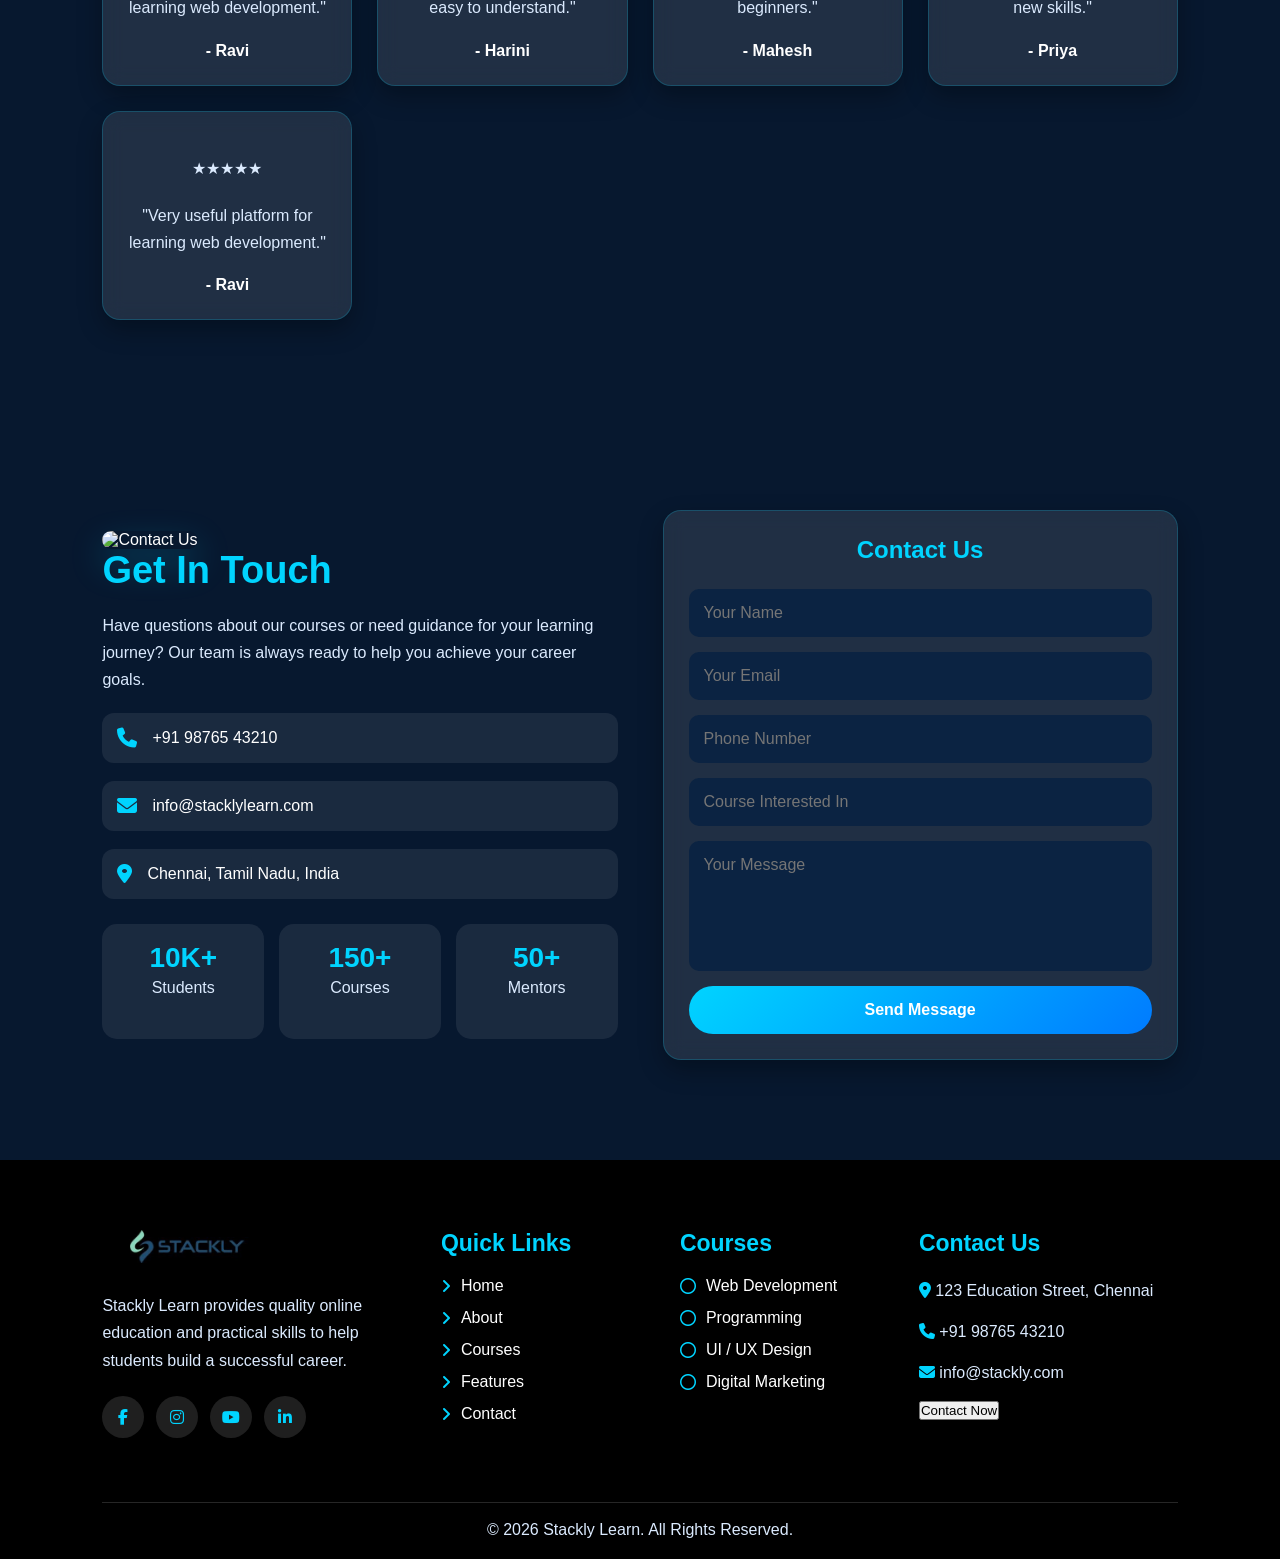
==== commit 6680e99b: "Add files via upload" ====
--- a/index.html
+++ b/index.html
@@ -11,7 +11,7 @@
 
 <header class="navbar">
   <a href="index.html" class="logo">
-    <img src="logo.jpeg" alt="Stackly Logo">
+    <img src="logo2.png" alt="Stackly Logo">
     <span>Stackly Learn</span>
   </a>
 
--- a/index.css
+++ b/index.css
@@ -12,13 +12,16 @@
 body {
   background: #07182f;
   color: #fff;
-}
-
+  overflow-x: hidden;
+}
+
+/* NAVBAR */
 .navbar {
   position: fixed;
   top: 0;
   left: 0;
   width: 100%;
+  height: 85px;
   padding: 15px 8%;
   background: rgba(7, 24, 47, 0.95);
   backdrop-filter: blur(10px);
@@ -69,7 +72,7 @@
 .login-btn,
 .btn {
   background: linear-gradient(135deg, #00d4ff, #007bff);
-  color: black !important;
+  color: #07182f !important;
   padding: 12px 26px;
   border-radius: 30px;
   text-decoration: none;
@@ -85,6 +88,7 @@
   cursor: pointer;
 }
 
+/* HERO */
 .hero {
   min-height: 100vh;
   background:
@@ -94,7 +98,7 @@
   background-position: center;
   display: flex;
   align-items: center;
-  padding: 120px 8% 60px;
+  padding: 130px 8% 60px;
 }
 
 .hero-content {
@@ -113,12 +117,15 @@
   color: #e5f4ff;
 }
 
+/* ABOUT */
 .about {
   padding: 90px 8%;
   background: #07182f;
 }
 
-.about-container {
+.about-container,
+.success-section,
+.contact-container {
   display: grid;
   grid-template-columns: 1fr 1fr;
   gap: 45px;
@@ -126,14 +133,17 @@
 }
 
 .about-text h2,
-.section h2 {
+.section h2,
+.contact-info h2,
+.section-header h2 {
   font-size: 38px;
   color: #00d4ff;
   margin-bottom: 20px;
 }
 
 .about-text p,
-.section p {
+.section p,
+.contact-info p {
   line-height: 1.7;
   color: #dbeafe;
   margin-bottom: 20px;
@@ -153,172 +163,119 @@
   border: 1px solid rgba(0,212,255,0.25);
 }
 
-.about-image img {
+.about-image img,
+.achievement-banner img,
+.success-image img,
+.contact-info img {
   width: 100%;
   height: 420px;
   object-fit: cover;
   border-radius: 22px;
   box-shadow: 0 15px 35px rgba(0,212,255,0.25);
 }
-.achievements{
-  padding:100px 8%;
-  background:#07182f;
-  color:#fff;
-}
-
-.section-header{
-  text-align:center;
-  max-width:850px;
-  margin:auto;
-}
-
-.section-header h2{
-  font-size:42px;
-  color:#00d4ff;
-  margin-bottom:15px;
-}
-
-.section-header p{
-  color:#dbeafe;
-  line-height:1.8;
-}
-
-.achievement-banner{
-  margin-top:40px;
-}
-
-.achievement-banner img{
-  width:100%;
-  height:450px;
-  object-fit:cover;
-  border-radius:25px;
-  box-shadow:0 15px 35px rgba(0,212,255,.25);
-}
-
-.achievement-grid{
-  display:grid;
-  grid-template-columns:repeat(4,1fr);
-  gap:25px;
-  margin-top:50px;
-}
-
-.achievement-card{
-  background:rgba(255,255,255,.08);
-  padding:30px;
-  border-radius:20px;
-  text-align:center;
-  backdrop-filter:blur(10px);
-  border:1px solid rgba(0,212,255,.2);
-  transition:.4s;
-}
-
-.achievement-card:hover{
-  transform:translateY(-10px);
-  background:rgba(0,212,255,.15);
-}
-
-.achievement-card i{
-  font-size:45px;
-  color:#00d4ff;
-  margin-bottom:15px;
-}
-
-.achievement-card h3{
-  font-size:38px;
-  color:#00d4ff;
-  margin-bottom:10px;
-}
-
-.achievement-card h4{
-  margin-bottom:10px;
-}
-
-.achievement-card p{
-  color:#dbeafe;
-  line-height:1.7;
-}
-
-.success-section{
-  display:grid;
-  grid-template-columns:1fr 1fr;
-  gap:50px;
-  align-items:center;
-  margin-top:80px;
-}
-
-.success-content h3{
-  font-size:36px;
-  color:#00d4ff;
-  margin-bottom:20px;
-}
-
-.success-content p{
-  line-height:1.8;
-  color:#dbeafe;
-  margin-bottom:20px;
-}
-
-.success-content ul{
-  list-style:none;
-}
-
-.success-content ul li{
-  margin-bottom:12px;
-  font-size:17px;
-}
-
-.achievement-btn{
-  display:inline-block;
-  margin-top:25px;
-  background:linear-gradient(135deg,#00d4ff,#007bff);
-  color:#fff;
-  text-decoration:none;
-  padding:14px 30px;
-  border-radius:30px;
-  font-weight:bold;
-}
-
-.success-image img{
-  width:100%;
-  height:450px;
-  object-fit:cover;
-  border-radius:25px;
-  box-shadow:0 15px 35px rgba(0,212,255,.25);
-}
-
-@media(max-width:992px){
-
-.achievement-grid{
-  grid-template-columns:repeat(2,1fr);
-}
-
-.success-section{
-  grid-template-columns:1fr;
-}
-
-}
-
-@media(max-width:768px){
-
-.achievement-grid{
-  grid-template-columns:1fr;
-}
-
-.achievement-banner img,
-.success-image img{
-  height:250px;
-}
-
-.section-header h2{
-  font-size:32px;
-}
-
-.success-content h3{
-  font-size:28px;
-}
-
-}
-
+
+/* ACHIEVEMENTS */
+.achievements {
+  padding: 100px 8%;
+  background: #07182f;
+}
+
+.section-header {
+  text-align: center;
+  max-width: 850px;
+  margin: auto;
+}
+
+.section-header p {
+  color: #dbeafe;
+  line-height: 1.8;
+}
+
+.achievement-banner {
+  margin-top: 40px;
+}
+
+.achievement-grid {
+  display: grid;
+  grid-template-columns: repeat(4, 1fr);
+  gap: 25px;
+  margin-top: 50px;
+}
+
+.achievement-card,
+.card,
+.box,
+.contact-form-box {
+  background: rgba(255,255,255,0.1);
+  padding: 25px;
+  border-radius: 18px;
+  backdrop-filter: blur(10px);
+  border: 1px solid rgba(0,212,255,0.2);
+  box-shadow: 0 10px 25px rgba(0,0,0,0.3);
+  transition: 0.3s;
+}
+
+.achievement-card:hover,
+.card:hover,
+.box:hover {
+  transform: translateY(-10px);
+  background: rgba(0,212,255,0.15);
+}
+
+.achievement-card {
+  text-align: center;
+}
+
+.achievement-card i,
+.features i {
+  font-size: 42px;
+  color: #00d4ff;
+  margin-bottom: 15px;
+}
+
+.achievement-card h3 {
+  font-size: 38px;
+  color: #00d4ff;
+  margin-bottom: 10px;
+}
+
+.achievement-card p,
+.success-content p {
+  color: #dbeafe;
+  line-height: 1.7;
+}
+
+.success-section {
+  margin-top: 80px;
+}
+
+.success-content h3 {
+  font-size: 36px;
+  color: #00d4ff;
+  margin-bottom: 20px;
+}
+
+.success-content ul {
+  list-style: none;
+}
+
+.success-content ul li {
+  margin-bottom: 12px;
+  font-size: 17px;
+}
+
+.achievement-btn {
+  display: inline-block;
+  margin-top: 25px;
+  background: linear-gradient(135deg,#00d4ff,#007bff);
+  color: #fff;
+  text-decoration: none;
+  padding: 14px 30px;
+  border-radius: 30px;
+  font-weight: bold;
+}
+
+/* SECTION */
 .section {
   padding: 90px 8%;
   text-align: center;
@@ -341,23 +298,6 @@
   grid-template-columns: repeat(3, 1fr);
 }
 
-.card,
-.box {
-  background: rgba(255,255,255,0.1);
-  padding: 25px;
-  border-radius: 18px;
-  backdrop-filter: blur(10px);
-  border: 1px solid rgba(0,212,255,0.2);
-  box-shadow: 0 10px 25px rgba(0,0,0,0.3);
-  transition: 0.3s;
-}
-
-.card:hover,
-.box:hover {
-  transform: translateY(-10px);
-  background: rgba(0,212,255,0.15);
-}
-
 .card img {
   width: 100%;
   height: 190px;
@@ -383,165 +323,86 @@
   font-weight: bold;
 }
 
-.features i {
-  font-size: 38px;
-  color: #00d4ff;
-  margin-bottom: 15px;
-}
-
-.review img {
-  width: 85px;
-  height: 85px;
-  border-radius: 50%;
-  object-fit: cover;
-  border: 3px solid #00d4ff;
-  margin-bottom: 12px;
-}
-
-.stars {
-  color: #ffcc00 !important;
+/* CONTACT */
+.contact-section {
+  padding: 100px 8%;
+  background: #07182f;
+}
+
+.contact-box {
+  display: flex;
+  align-items: center;
+  gap: 15px;
+  margin-bottom: 18px;
+  background: rgba(255,255,255,0.08);
+  padding: 15px;
+  border-radius: 12px;
+}
+
+.contact-box i {
+  color: #00d4ff;
   font-size: 20px;
 }
 
-.contact-section{
-  padding:100px 8%;
-  background:#07182f;
-}
-
-.contact-container{
-  display:grid;
-  grid-template-columns:1fr 1fr;
-  gap:40px;
-  align-items:center;
-}
-
-.contact-info{
-  color:#fff;
-}
-
-.contact-info img{
-  width:100%;
-  height:350px;
-  object-fit:cover;
-  border-radius:20px;
-  margin-bottom:25px;
-  box-shadow:0 10px 30px rgba(0,212,255,0.25);
-}
-
-.contact-info h2{
-  font-size:38px;
-  color:#00d4ff;
-  margin-bottom:15px;
-}
-
-.contact-info p{
-  color:#dbeafe;
-  line-height:1.8;
-  margin-bottom:25px;
-}
-
-.contact-box{
-  display:flex;
-  align-items:center;
-  gap:15px;
-  margin-bottom:18px;
-  background:rgba(255,255,255,0.08);
-  padding:15px;
-  border-radius:12px;
-}
-
-.contact-box i{
-  color:#00d4ff;
-  font-size:20px;
-}
-
-.contact-stats{
-  display:grid;
-  grid-template-columns:repeat(3,1fr);
-  gap:15px;
-  margin-top:25px;
-}
-
-.contact-stats div{
-  background:rgba(255,255,255,0.08);
-  padding:18px;
-  border-radius:15px;
-  text-align:center;
-}
-
-.contact-stats h3{
-  color:#00d4ff;
-  font-size:28px;
-}
-
-.contact-form-box{
-  background:rgba(255,255,255,0.08);
-  padding:35px;
-  border-radius:20px;
-  backdrop-filter:blur(10px);
-  border:1px solid rgba(0,212,255,0.2);
-}
-
-.contact-form-box h2{
-  color:#00d4ff;
-  margin-bottom:25px;
-  text-align:center;
-}
-
-.contact-form-box form{
-  display:flex;
-  flex-direction:column;
-  gap:15px;
+.contact-stats {
+  display: grid;
+  grid-template-columns: repeat(3,1fr);
+  gap: 15px;
+  margin-top: 25px;
+}
+
+.contact-stats div {
+  background: rgba(255,255,255,0.08);
+  padding: 18px;
+  border-radius: 15px;
+  text-align: center;
+}
+
+.contact-stats h3 {
+  color: #00d4ff;
+  font-size: 28px;
+}
+
+.contact-form-box h2 {
+  color: #00d4ff;
+  margin-bottom: 25px;
+  text-align: center;
+}
+
+.contact-form-box form {
+  display: flex;
+  flex-direction: column;
+  gap: 15px;
 }
 
 .contact-form-box input,
-.contact-form-box textarea{
-  padding:15px;
-  border:none;
-  border-radius:10px;
-  background:#0b2342;
-  color:#fff;
-  font-size:16px;
-}
-
-.contact-form-box textarea{
-  height:130px;
-  resize:none;
-}
-
-.contact-form-box button{
-  background:linear-gradient(135deg,#00d4ff,#007bff);
-  color:#fff;
-  border:none;
-  padding:15px;
-  border-radius:30px;
-  font-size:16px;
-  font-weight:bold;
-  cursor:pointer;
-  transition:.3s;
-}
-
-.contact-form-box button:hover{
-  transform:translateY(-4px);
-  box-shadow:0 10px 25px rgba(0,212,255,.4);
-}
-
-@media(max-width:768px){
-
-.contact-container{
-  grid-template-columns:1fr;
-}
-
-.contact-info img{
-  height:250px;
-}
-
-.contact-stats{
-  grid-template-columns:1fr;
-}
-
-}
-
+.contact-form-box textarea {
+  padding: 15px;
+  border: none;
+  outline: none;
+  border-radius: 10px;
+  background: #0b2342;
+  color: #fff;
+  font-size: 16px;
+}
+
+.contact-form-box textarea {
+  height: 130px;
+  resize: none;
+}
+
+.contact-form-box button {
+  background: linear-gradient(135deg,#00d4ff,#007bff);
+  color: #fff;
+  border: none;
+  padding: 15px;
+  border-radius: 30px;
+  font-size: 16px;
+  font-weight: bold;
+  cursor: pointer;
+}
+
+/* FOOTER */
 .footer {
   background: #000;
   padding: 70px 8% 20px;
@@ -604,21 +465,6 @@
   padding-left: 0 !important;
 }
 
-.social-icons a:hover {
-  background: #00d4ff;
-  color: #000;
-}
-
-.footer-btn {
-  padding: 12px 26px;
-  border: none;
-  border-radius: 30px;
-  background: #00d4ff;
-  color: #000;
-  font-weight: bold;
-  cursor: pointer;
-}
-
 .footer-bottom {
   text-align: center;
   border-top: 1px solid rgba(255,255,255,0.15);
@@ -627,14 +473,18 @@
   color: #dbeafe;
 }
 
+/* TABLET */
 @media (max-width: 992px) {
   .grid,
-  .courses .grid {
+  .courses .grid,
+  .achievement-grid {
     grid-template-columns: repeat(2, 1fr);
   }
 
   .about-container,
-  .footer-container {
+  .footer-container,
+  .success-section,
+  .contact-container {
     grid-template-columns: 1fr;
   }
 
@@ -643,83 +493,163 @@
   }
 }
 
+/* MOBILE */
 @media (max-width: 768px) {
   .navbar {
+    height: 75px;
     padding: 12px 5%;
   }
 
   .logo img {
-    width: 45px;
-    height: 45px;
+    width: 42px;
+    height: 42px;
   }
 
   .logo span {
-    font-size: 20px;
+    font-size: 18px;
+  }
+
+  .menu {
+    display: block;
+    color: #fff;
   }
 
   #navLinks {
     position: absolute;
     top: 75px;
-    right: -100%;
+    left: 0;
+    height: 900%;
     width: 100%;
     background: #07182f;
     flex-direction: column;
+    gap: 30px;
     padding: 25px 0;
+    transform: translateY(-150%);
     transition: 0.4s;
+    box-shadow: 0 15px 30px rgba(0,0,0,0.4);
   }
 
   #navLinks.active {
-    right: 0;
+    transform: translateY(0);
   }
 
   #navLinks a {
-    margin: 12px 0;
-  }
-
-  .menu {
-    display: block;
+    margin: 0;
   }
 
   .hero {
     text-align: center;
     justify-content: center;
-    padding: 120px 5% 60px;
+    padding: 115px 5% 60px;
+    min-height: 90vh;
   }
 
   .hero h1 {
-    font-size: 36px;
+    font-size: 34px;
+  }
+
+  .hero p {
+    font-size: 16px;
+  }
+
+  .about,
+  .section,
+  .achievements,
+  .contact-section {
+    padding: 70px 5%;
+  }
+
+  .section {
+    background-attachment: scroll;
   }
 
   .grid,
-  .courses .grid {
+  .courses .grid,
+  .achievement-grid,
+  .contact-stats {
     grid-template-columns: 1fr;
-  }
-
-  .section,
-  .about {
-    padding: 70px 5%;
-    background-attachment: scroll;
-  }
-
-  .about-image img {
-    height: 300px;
   }
 
   .about-points {
     grid-template-columns: 1fr;
   }
-}
-
+
+  .about-image img,
+  .achievement-banner img,
+  .success-image img,
+  .contact-info img {
+    height: 250px;
+  }
+
+  .section-header h2,
+  .about-text h2,
+  .section h2,
+  .contact-info h2 {
+    font-size: 30px;
+  }
+
+  .footer {
+    text-align: center;
+  }
+
+  .footer-container {
+    grid-template-columns: 1fr;
+  }
+
+  .footer-box a {
+    justify-content: center;
+  }
+
+  .social-icons {
+    justify-content: center;
+  }
+}
+
+/* SMALL MOBILE */
 @media (max-width: 480px) {
+  .logo img {
+    width: 38px;
+    height: 38px;
+  }
+
+  .logo span {
+    font-size: 16px;
+  }
+
   .hero h1 {
-    font-size: 30px;
+    font-size: 28px;
   }
 
   .hero p {
-    font-size: 16px;
+    font-size: 15px;
+  }
+
+  .section-header h2,
+  .about-text h2,
+  .section h2,
+  .contact-info h2 {
+    font-size: 26px;
+  }
+
+  .login-btn,
+  .btn,
+  .achievement-btn {
+    width: 100%;
+    text-align: center;
+  }
+
+  .card img {
+    height: 170px;
+  }
+
+  .about-image img,
+  .achievement-banner img,
+  .success-image img,
+  .contact-info img {
+    height: 220px;
   }
 
   .footer-logo img {
-    width: 145px;
+    width: 140px;
   }
 }
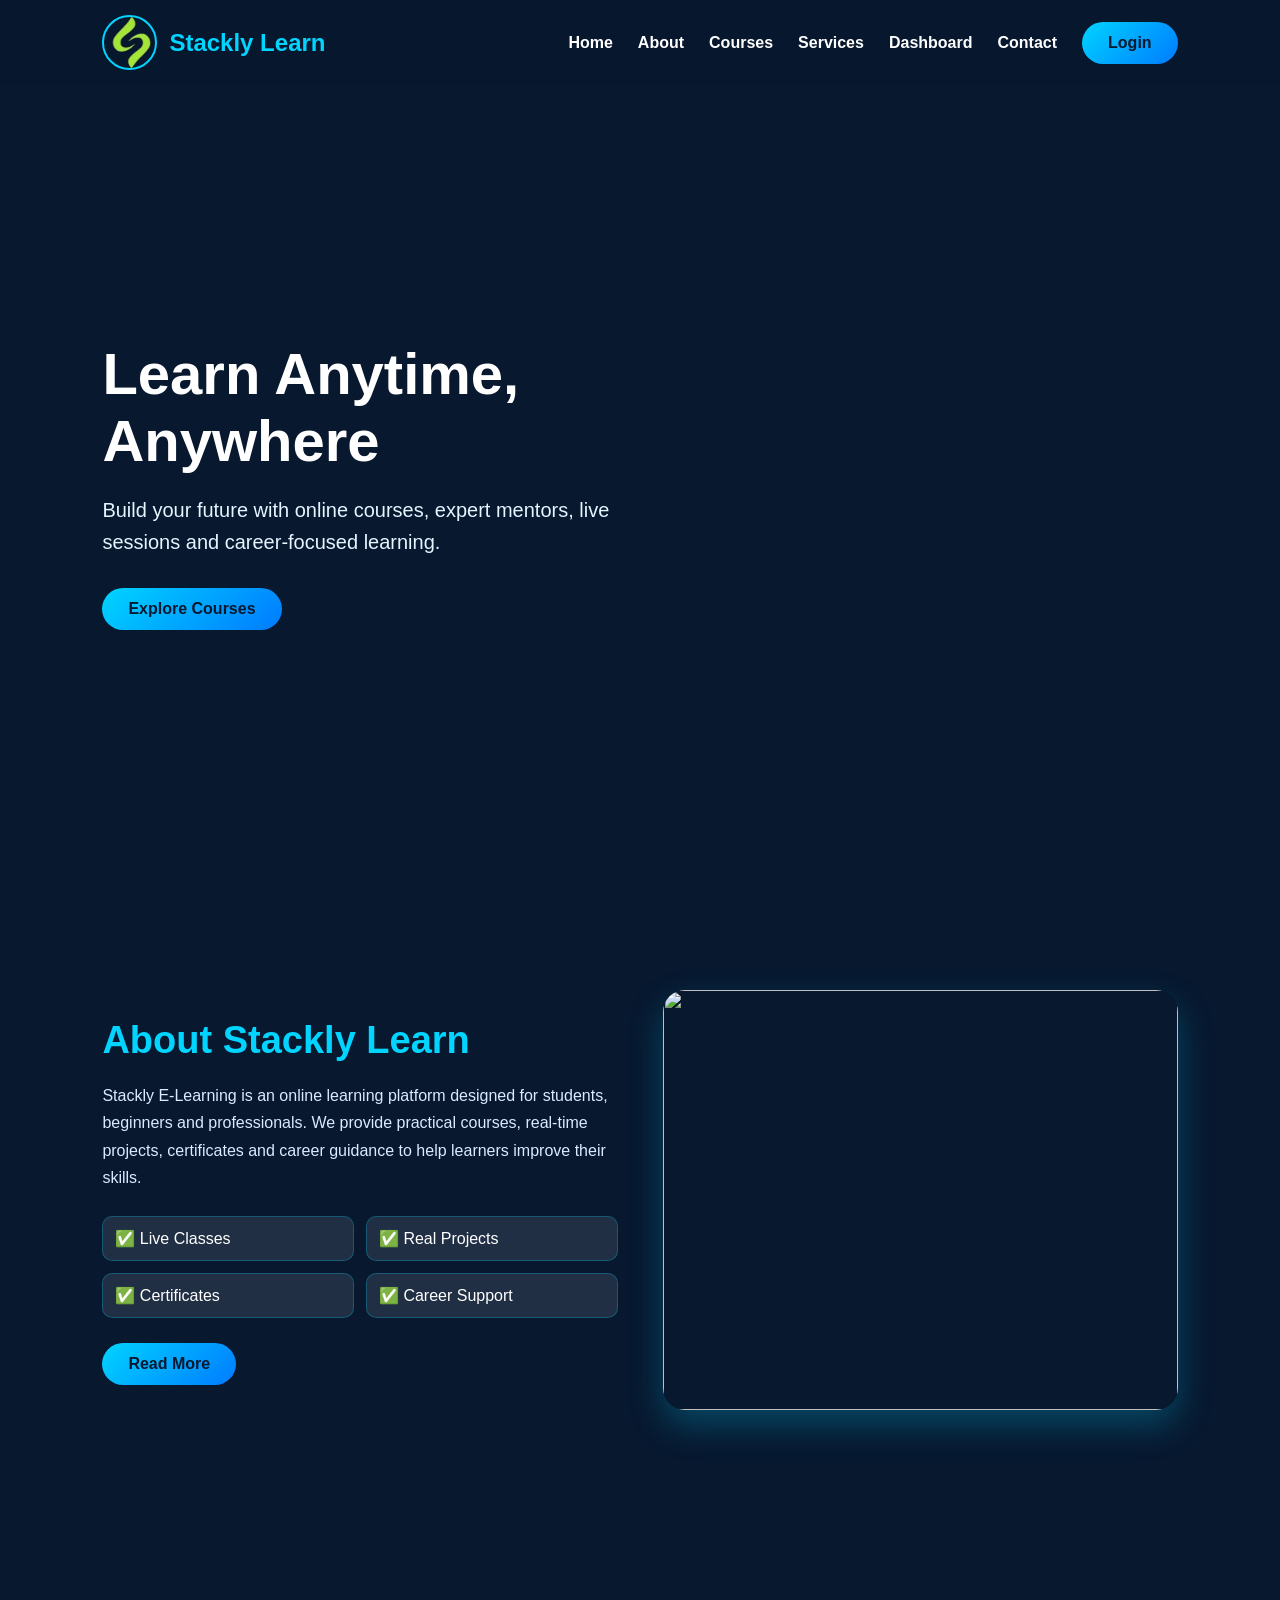
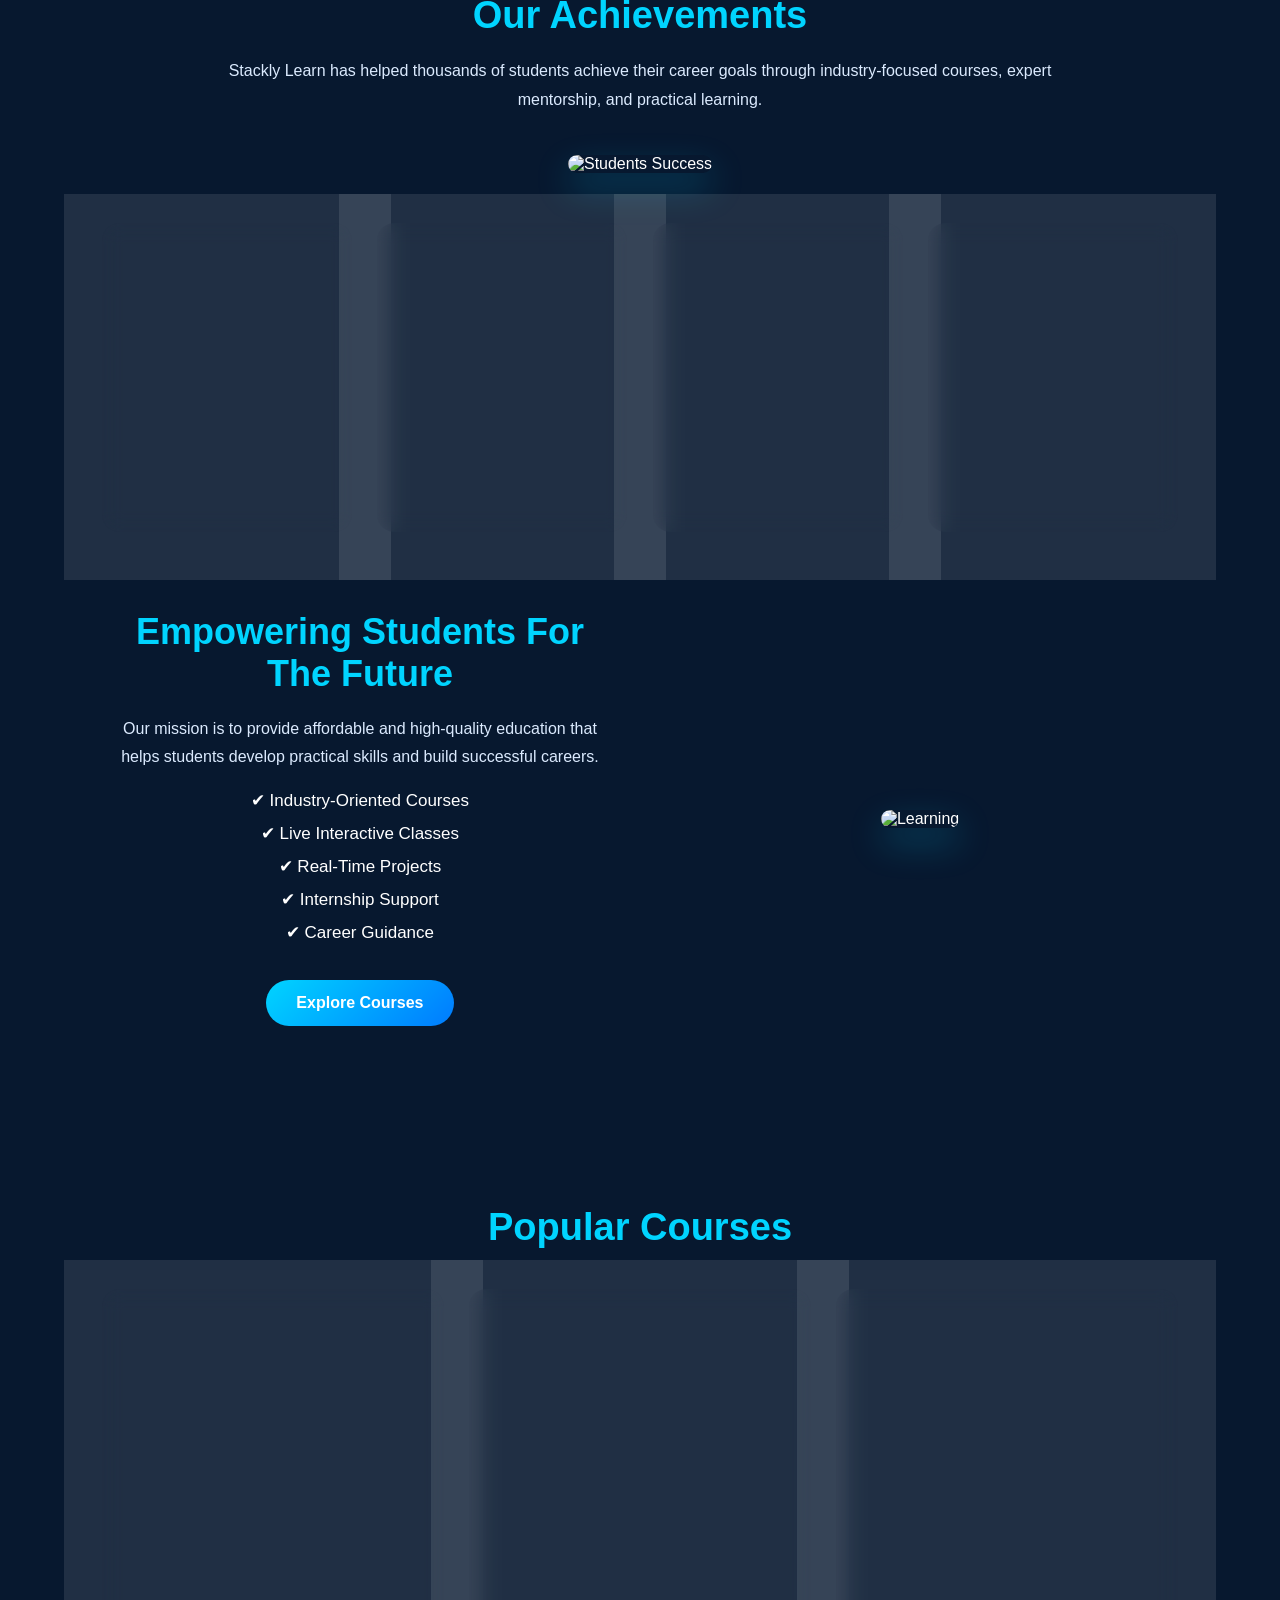
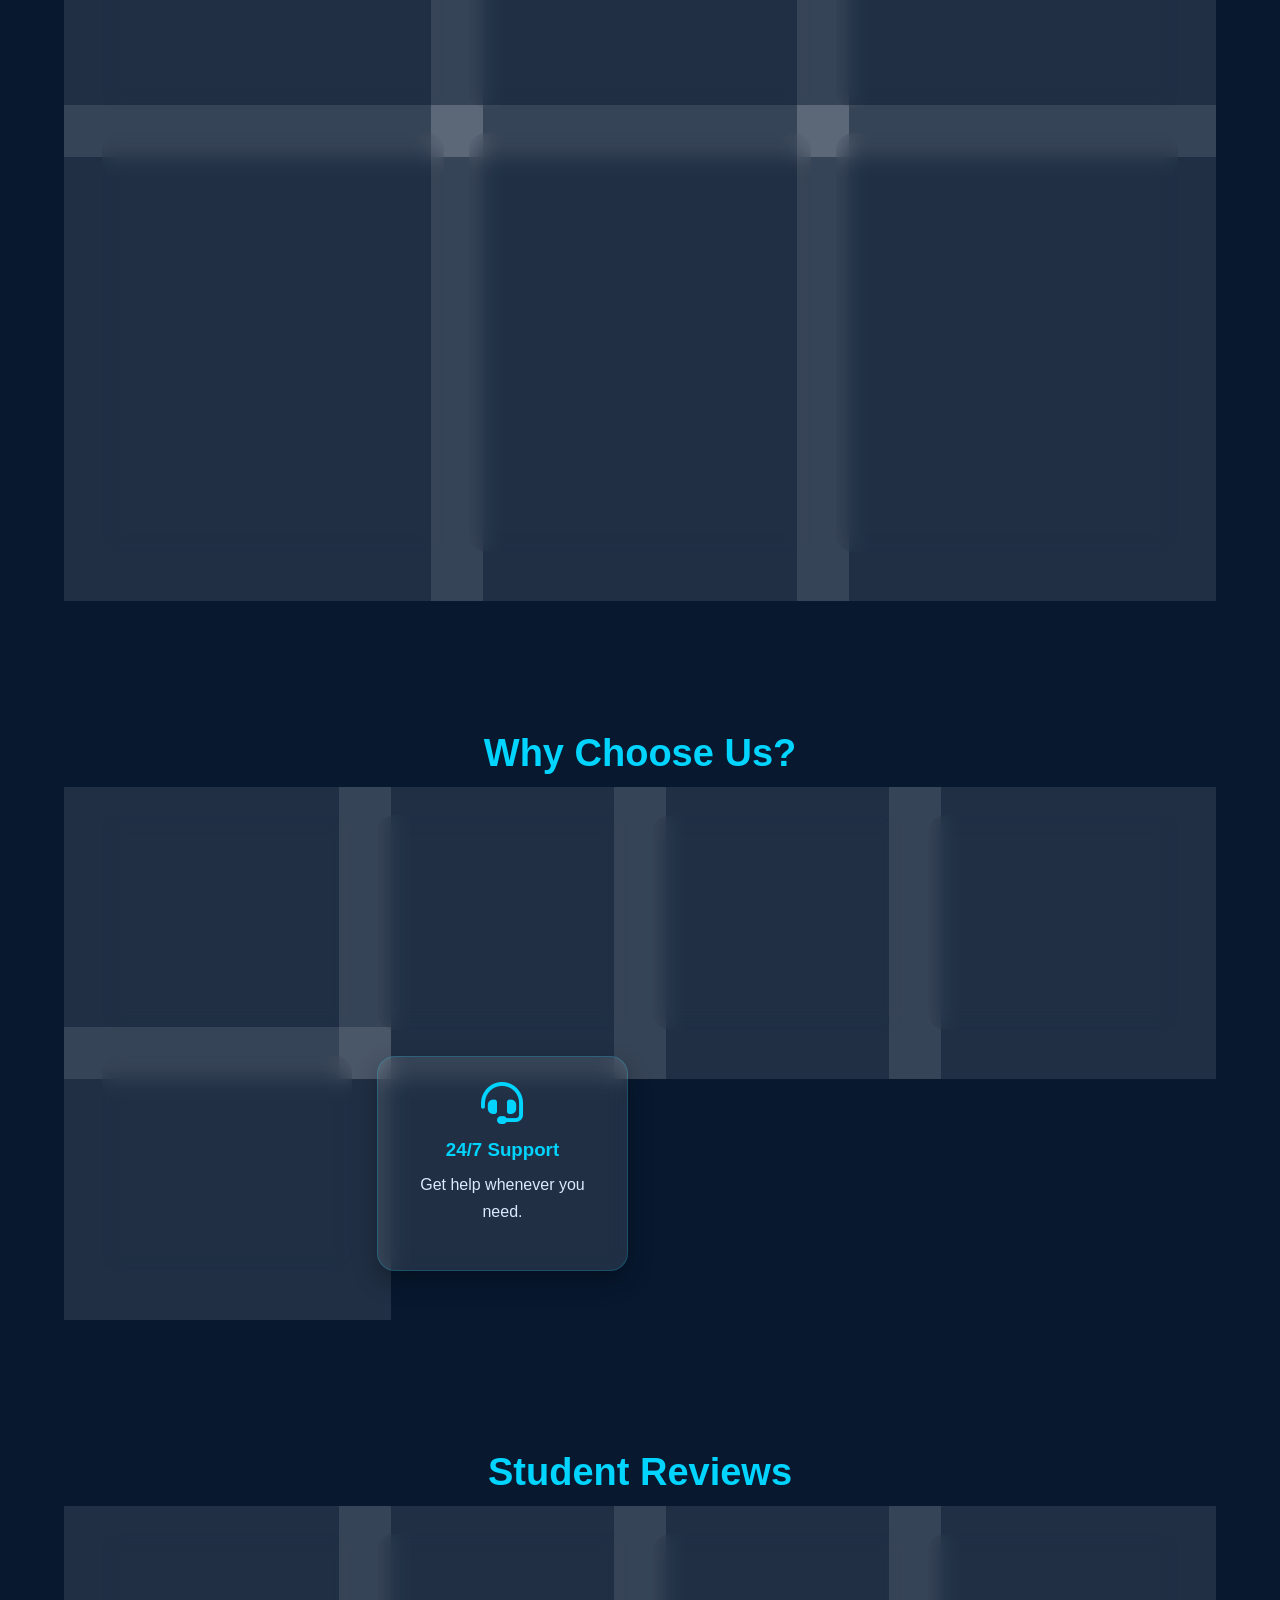
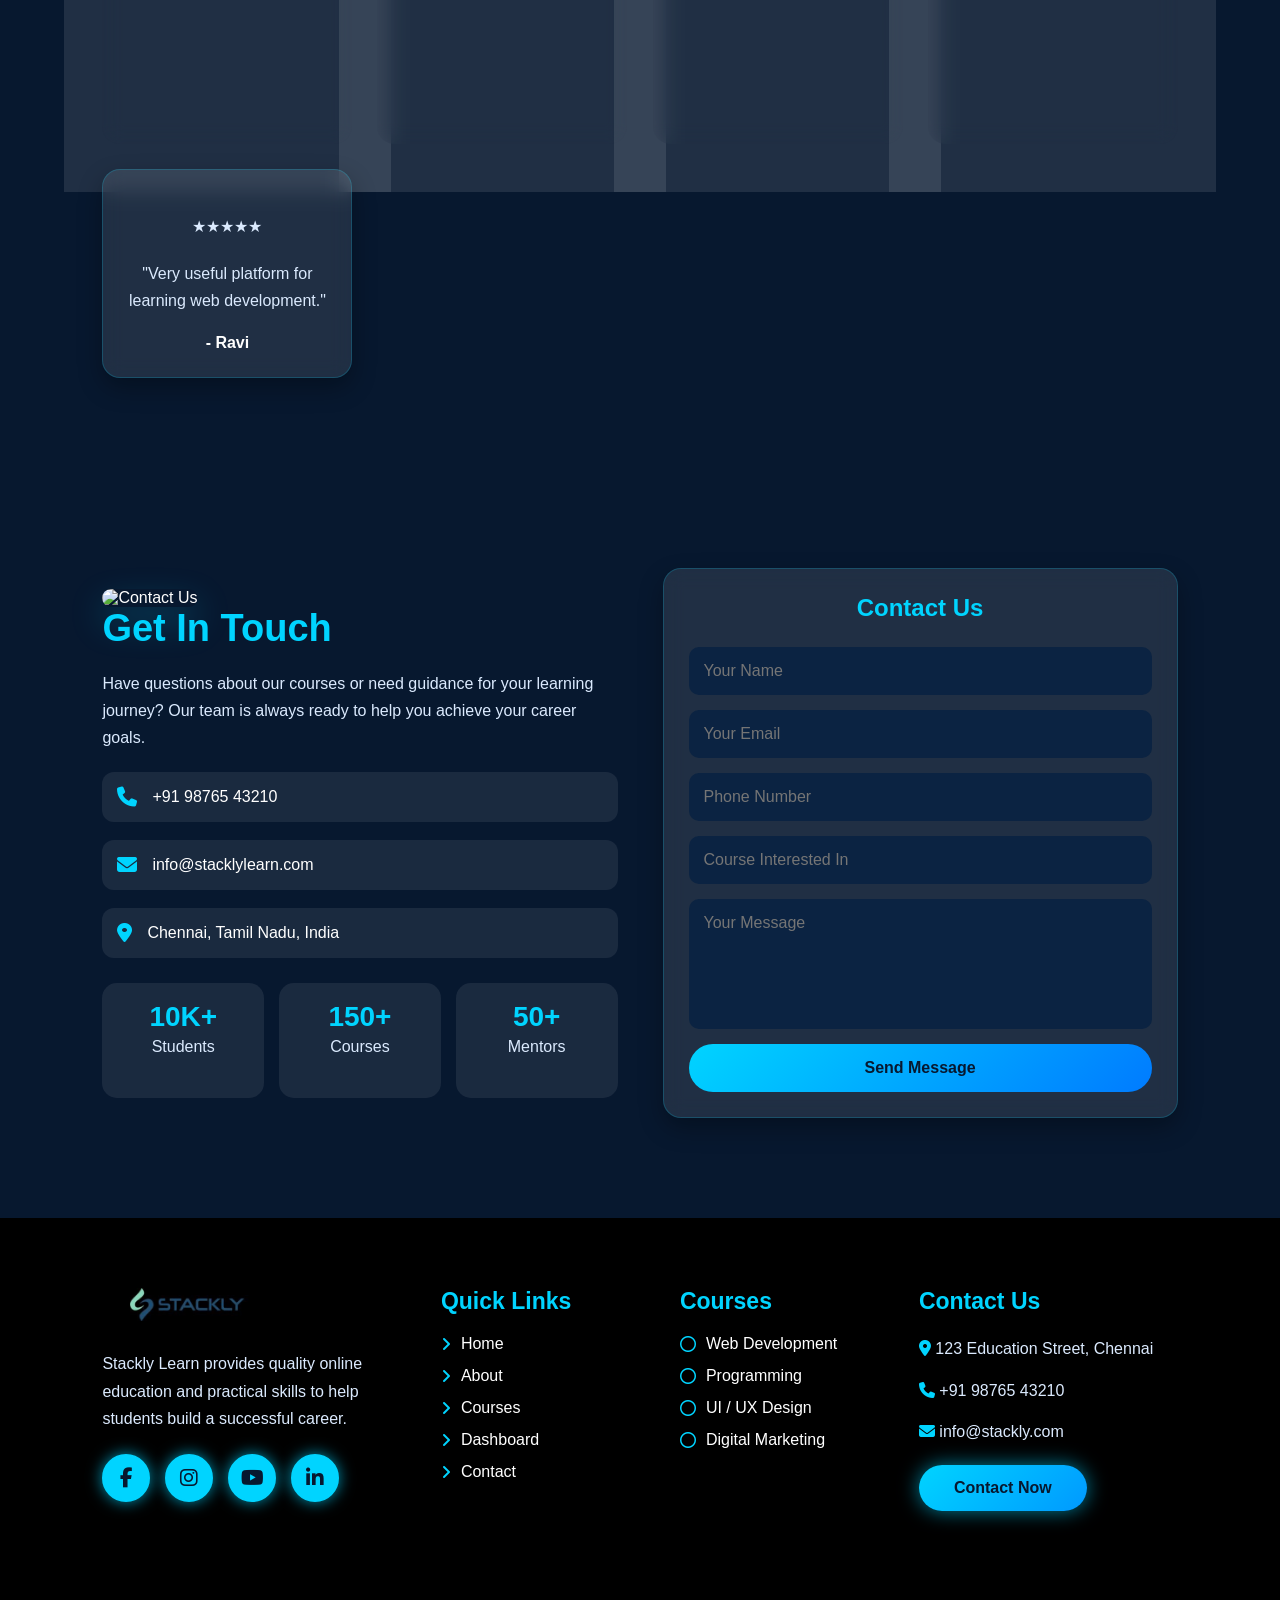
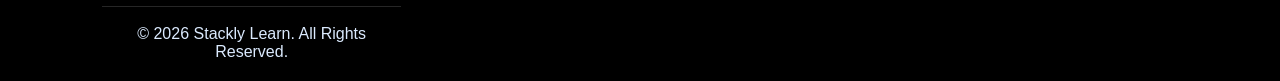
==== commit 9ab257fe: "Add files via upload" ====
--- a/index.html
+++ b/index.html
@@ -11,7 +11,7 @@
 
 <header class="navbar">
   <a href="index.html" class="logo">
-    <img src="logo2.png" alt="Stackly Logo">
+    <img src="logo2.webp" alt="Stackly Logo">
     <span>Stackly Learn</span>
   </a>
 
@@ -58,7 +58,7 @@
     </div>
 
     <div class="about-image">
-      <img src="https://images.unsplash.com/photo-1522202176988-66273c2fd55f?auto=format&fit=crop&w=900&q=80" alt="Students Learning">
+      <img src="images.wepb/about.webp">
     </div>
   </div>
 </section>
@@ -74,7 +74,7 @@
   </div>
 
   <div class="achievement-banner">
-    <img src="https://images.unsplash.com/photo-1522202176988-66273c2fd55f?auto=format&fit=crop&w=1400&q=80"
+    <img src="images.wepb/achievment1.webp"
       alt="Students Success">
   </div>
 
@@ -142,7 +142,7 @@
     </div>
 
     <div class="success-image">
-      <img src="https://images.unsplash.com/photo-1516321318423-f06f85e504b3?auto=format&fit=crop&w=900&q=80"
+      <img src="images.wepb/em.webp"
         alt="Learning">
     </div>
 
@@ -155,42 +155,42 @@
 
   <div class="grid">
     <div class="card">
-      <img src="https://images.unsplash.com/photo-1498050108023-c5249f4df085?auto=format&fit=crop&w=800&q=80" alt="">
+      <img src="images.wepb/course.webp" alt="">
       <h3>Web Development</h3>
       <p>Learn HTML, CSS, JavaScript and create responsive websites.</p>
       <a href="404.html">Enroll Now</a>
     </div>
 
     <div class="card">
-      <img src="https://images.unsplash.com/photo-1515879218367-8466d910aaa4?auto=format&fit=crop&w=800&q=80" alt="">
+      <img src="images.wepb/p.webp" alt="">
       <h3>Programming</h3>
       <p>Master Python, Java, C and problem-solving from beginner level.</p>
       <a href="404.html">Enroll Now</a>
     </div>
 
     <div class="card">
-      <img src="https://images.unsplash.com/photo-1460925895917-afdab827c52f?auto=format&fit=crop&w=800&q=80" alt="">
+      <img src="images.wepb/d.webp" alt="">
       <h3>Digital Marketing</h3>
       <p>Learn SEO, social media marketing, ads and business growth.</p>
       <a href="404.html">Enroll Now</a>
     </div>
 
     <div class="card">
-      <img src="https://images.unsplash.com/photo-1581291518857-4e27b48ff24e?auto=format&fit=crop&w=800&q=80" alt="">
+      <img src="images.wepb/emp1.webp" alt="">
       <h3>UI / UX Design</h3>
       <p>Create attractive app and website designs using modern tools.</p>
       <a href="404.html">Enroll Now</a>
     </div>
 
     <div class="card">
-      <img src="https://images.unsplash.com/photo-1552664730-d307ca884978?auto=format&fit=crop&w=800&q=80" alt="">
+      <img src="images.wepb/Business-Skills.webp" alt="">
       <h3>Business Skills</h3>
       <p>Improve communication, leadership and management skills.</p>
       <a href="404.html">Enroll Now</a>
     </div>
 
     <div class="card">
-      <img src="https://images.unsplash.com/photo-1551434678-e076c223a692?auto=format&fit=crop&w=800&q=80" alt="">
+      <img src="images.wepb/d.webp" alt="">
       <h3>Data Analytics</h3>
       <p>Learn Excel, dashboards, reports and data visualization.</p>
       <a href="404.html">Enroll Now</a>
@@ -260,7 +260,7 @@
     <!-- Left Side -->
     <div class="contact-info">
 
-      <img src="https://images.unsplash.com/photo-1521791136064-7986c2920216?auto=format&fit=crop&w=800&q=80"
+      <img src="images.wepb/c1.webp"
         alt="Contact Us">
 
       <h2>Get In Touch</h2>
@@ -353,7 +353,7 @@
       <a href="index.html"><i class="fas fa-angle-right"></i> Home</a>
       <a href="#about"><i class="fas fa-angle-right"></i> About</a>
       <a href="#courses"><i class="fas fa-angle-right"></i> Courses</a>
-      <a href="#features"><i class="fas fa-angle-right"></i> Features</a>
+      <a href="#features"><i class="fas fa-angle-right"></i> Dashboard</a>
       <a href="#contact"><i class="fas fa-angle-right"></i> Contact</a>
     </div>
 
@@ -370,9 +370,11 @@
       <p><i class="fas fa-location-dot"></i> 123 Education Street, Chennai</p>
       <p><i class="fas fa-phone"></i> +91 98765 43210</p>
       <p><i class="fas fa-envelope"></i> info@stackly.com</p>
-      <button class="footer-btn" onclick="footerMessage()">Contact Now</button>
-    </div>
-
+     <div class="footer-contact">
+  <button class="footer-btn" onclick="footerMessage()">
+    Contact Now
+  </button>
+</div>
   </div>
 
   <div class="footer-bottom">
--- a/index.css
+++ b/index.css
@@ -44,6 +44,12 @@
   border-radius: 50%;
   object-fit: cover;
   border: 2px solid #00d4ff;
+  transition: 0.4s;
+}
+
+.logo img:hover {
+  transform: scale(1.08);
+  box-shadow: 0 0 25px rgba(0, 212, 255, 0.9);
 }
 
 .logo span {
@@ -63,10 +69,29 @@
   text-decoration: none;
   font-weight: 600;
   transition: 0.3s;
-}
-
-#navLinks a:hover {
-  color: #00d4ff;
+  position: relative;
+}
+
+#navLinks a:hover,
+#navLinks a.active {
+  color: #00d4ff;
+}
+
+#navLinks a::after {
+  content: "";
+  position: absolute;
+  left: 0;
+  bottom: -6px;
+  width: 0;
+  height: 3px;
+  background: #00d4ff;
+  border-radius: 5px;
+  transition: 0.4s;
+}
+
+#navLinks a:hover::after,
+#navLinks a.active::after {
+  width: 100%;
 }
 
 .login-btn,
@@ -80,6 +105,13 @@
   display: inline-block;
   border: none;
   cursor: pointer;
+  transition: 0.4s;
+}
+
+.login-btn:hover,
+.btn:hover {
+  transform: translateY(-3px);
+  box-shadow: 0 0 10px #00d4ff, 0 0 20px #00d4ff, 0 0 35px #00d4ff;
 }
 
 .menu {
@@ -220,6 +252,8 @@
 .box:hover {
   transform: translateY(-10px);
   background: rgba(0,212,255,0.15);
+  border-color: #00d4ff;
+  box-shadow: 0 0 25px rgba(0,212,255,0.4);
 }
 
 .achievement-card {
@@ -281,7 +315,7 @@
   text-align: center;
   background:
     linear-gradient(rgba(7,24,47,0.9), rgba(7,24,47,0.95)),
-    url("https://images.unsplash.com/photo-1497633762265-9d179a990aa6?auto=format&fit=crop&w=1600&q=80");
+    url("images.wepb/e\ learning1.webp");
   background-size: cover;
   background-position: center;
   background-attachment: fixed;
@@ -393,7 +427,7 @@
 
 .contact-form-box button {
   background: linear-gradient(135deg,#00d4ff,#007bff);
-  color: #fff;
+  color: #07182f;
   border: none;
   padding: 15px;
   border-radius: 30px;
@@ -450,19 +484,74 @@
   color: #00d4ff;
 }
 
+.footer-contact {
+  margin-top: 20px;
+}
+
+.footer-btn {
+  background: linear-gradient(135deg,#00d4ff,#0099ff);
+  color: #07182f;
+  border: none;
+  padding: 14px 35px;
+  border-radius: 35px;
+  font-size: 16px;
+  font-weight: 700;
+  cursor: pointer;
+  box-shadow: 0 0 20px rgba(0,212,255,.6);
+  transition: .4s;
+}
+
+.footer-btn:hover {
+  background: #fff;
+  color: #00aaff;
+  transform: translateY(-3px);
+  box-shadow: 0 0 10px #00d4ff, 0 0 30px #00d4ff, 0 0 45px #00d4ff;
+}
+
+.footer-btn:active {
+  transform: scale(0.98);
+}
+
 .social-icons {
   display: flex;
-  gap: 12px;
+  gap: 15px;
   margin-top: 22px;
 }
 
 .social-icons a {
-  width: 42px;
-  height: 42px;
+  width: 48px;
+  height: 48px;
+  display: flex;
+  align-items: center;
+  justify-content: center;
   border-radius: 50%;
-  background: rgba(255,255,255,0.12);
-  justify-content: center;
-  padding-left: 0 !important;
+  text-decoration: none;
+  background: #00d4ff;
+  color: #07182f;
+  font-size: 20px;
+  border: 2px solid #00d4ff;
+  box-shadow: 0 0 15px rgba(0,212,255,.7);
+  transition: all .4s ease;
+}
+
+.social-icons a i {
+  color: #07182f;
+  transition: .4s;
+}
+
+.social-icons a:hover {
+  background: #fff;
+  border-color: #fff;
+  transform: translateY(-6px) scale(1.1);
+  box-shadow: 0 0 10px #00d4ff, 0 0 20px #00d4ff, 0 0 35px #00d4ff;
+}
+
+.social-icons a:hover i {
+  color: #00d4ff;
+}
+
+.social-icons a:active {
+  transform: scale(.95);
 }
 
 .footer-bottom {
@@ -518,11 +607,11 @@
     position: absolute;
     top: 75px;
     left: 0;
-    height: 900%;
     width: 100%;
+    height: 700%;
     background: #07182f;
     flex-direction: column;
-    gap: 30px;
+    gap: 25px;
     padding: 25px 0;
     transform: translateY(-150%);
     transition: 0.4s;
@@ -634,7 +723,7 @@
   .login-btn,
   .btn,
   .achievement-btn {
-    width: 100%;
+    width: 90%;
     text-align: center;
   }
 
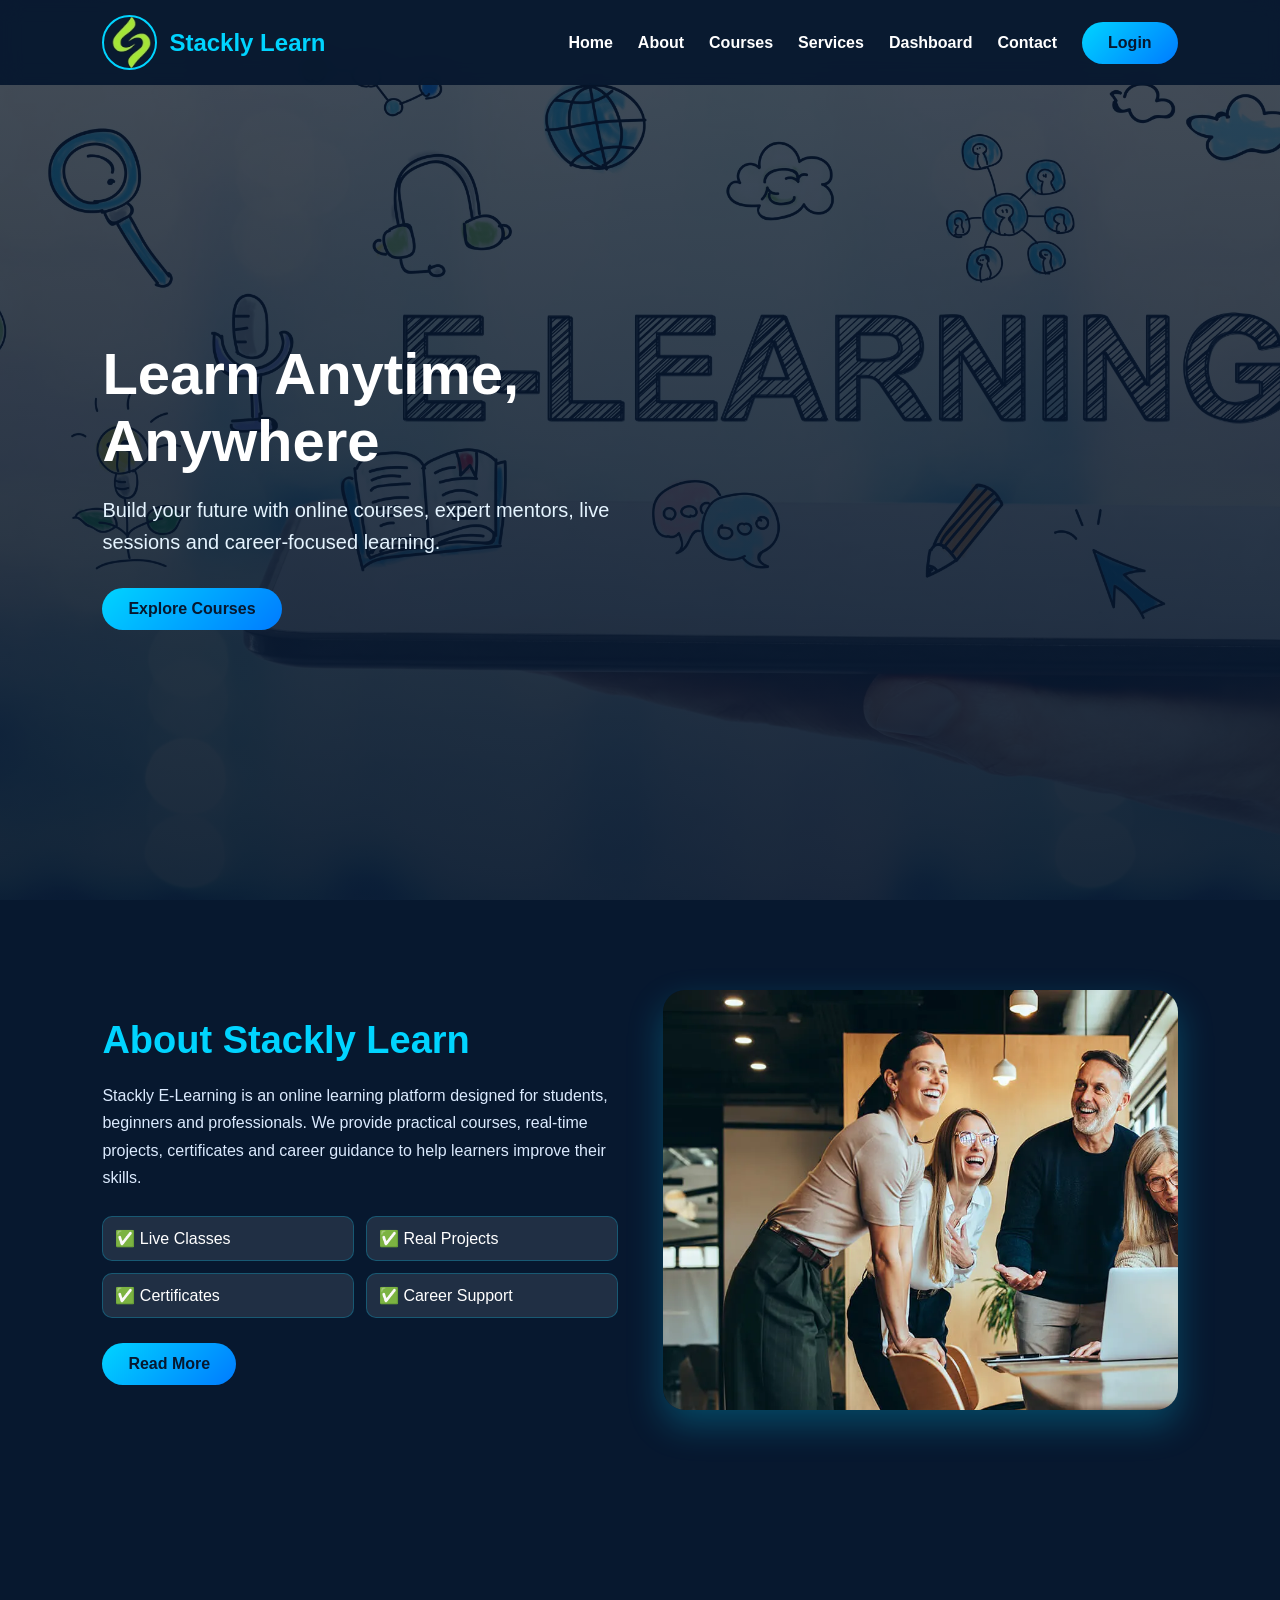
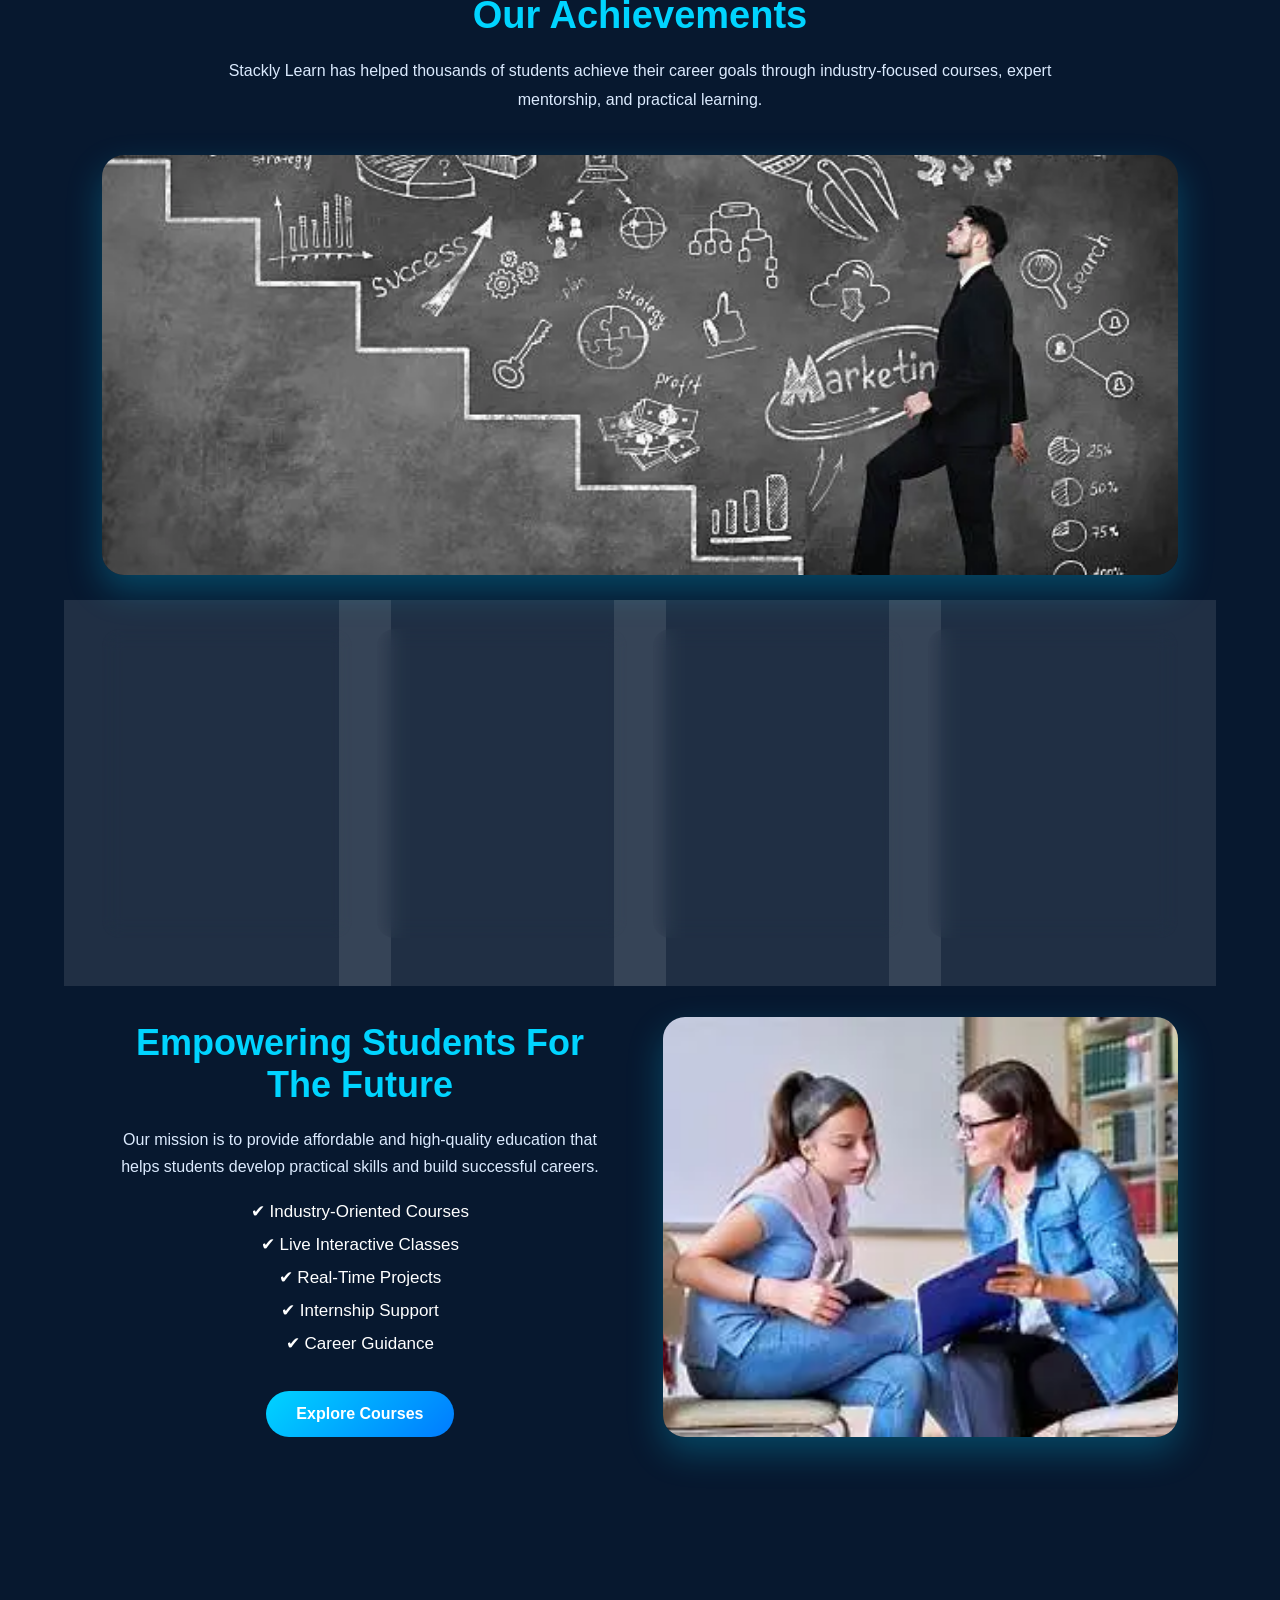
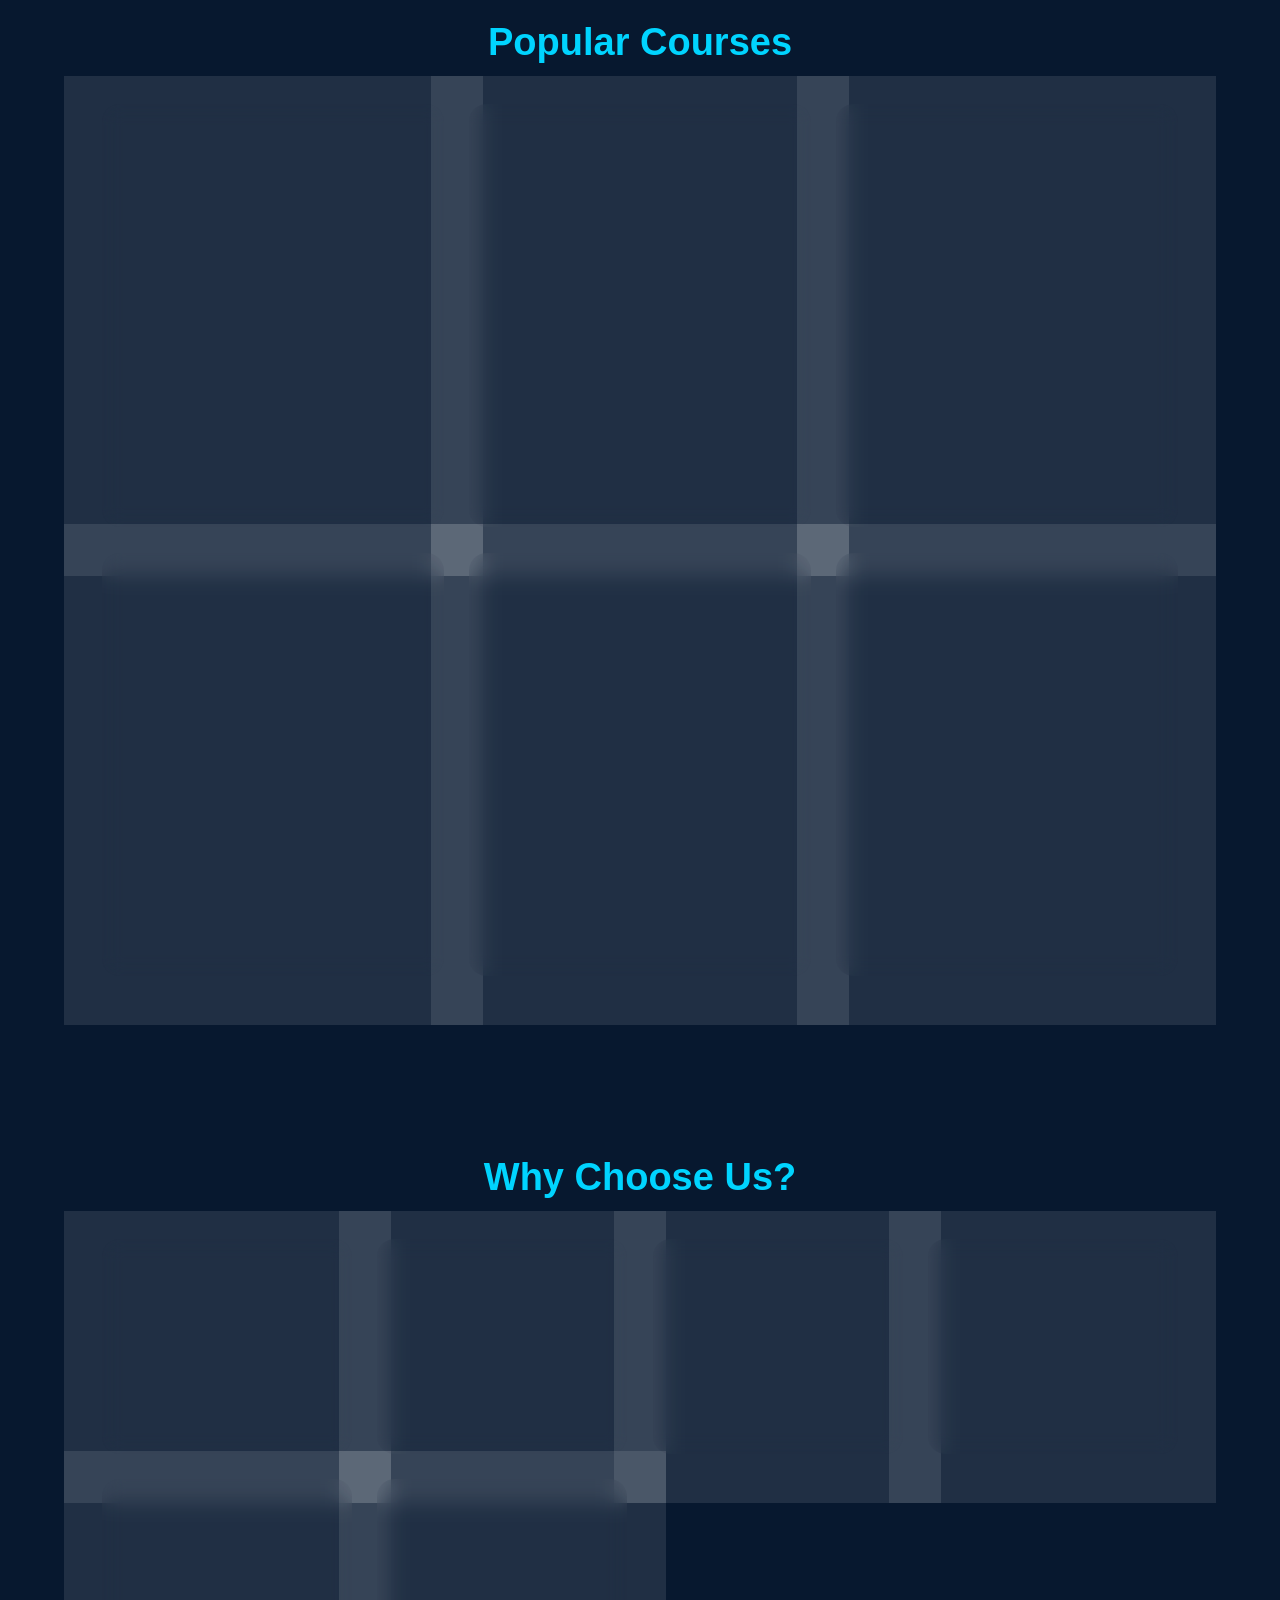
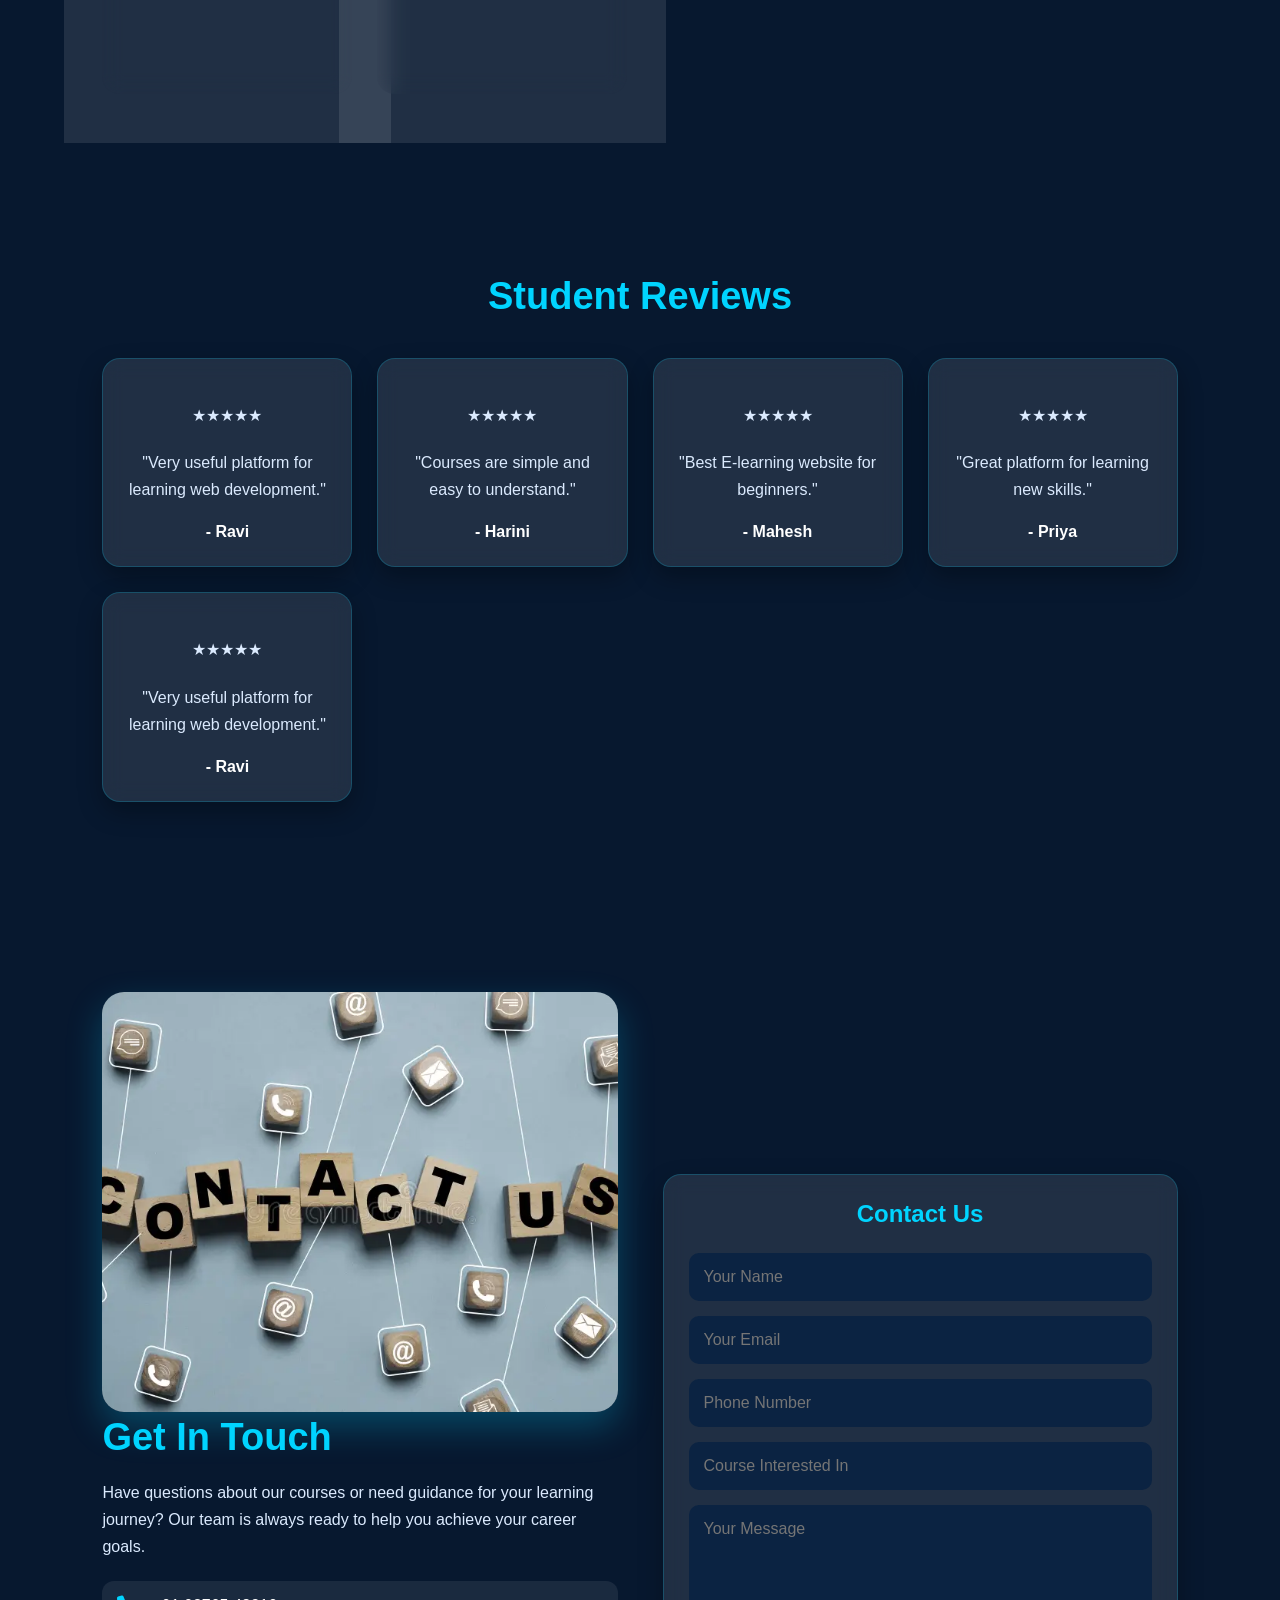
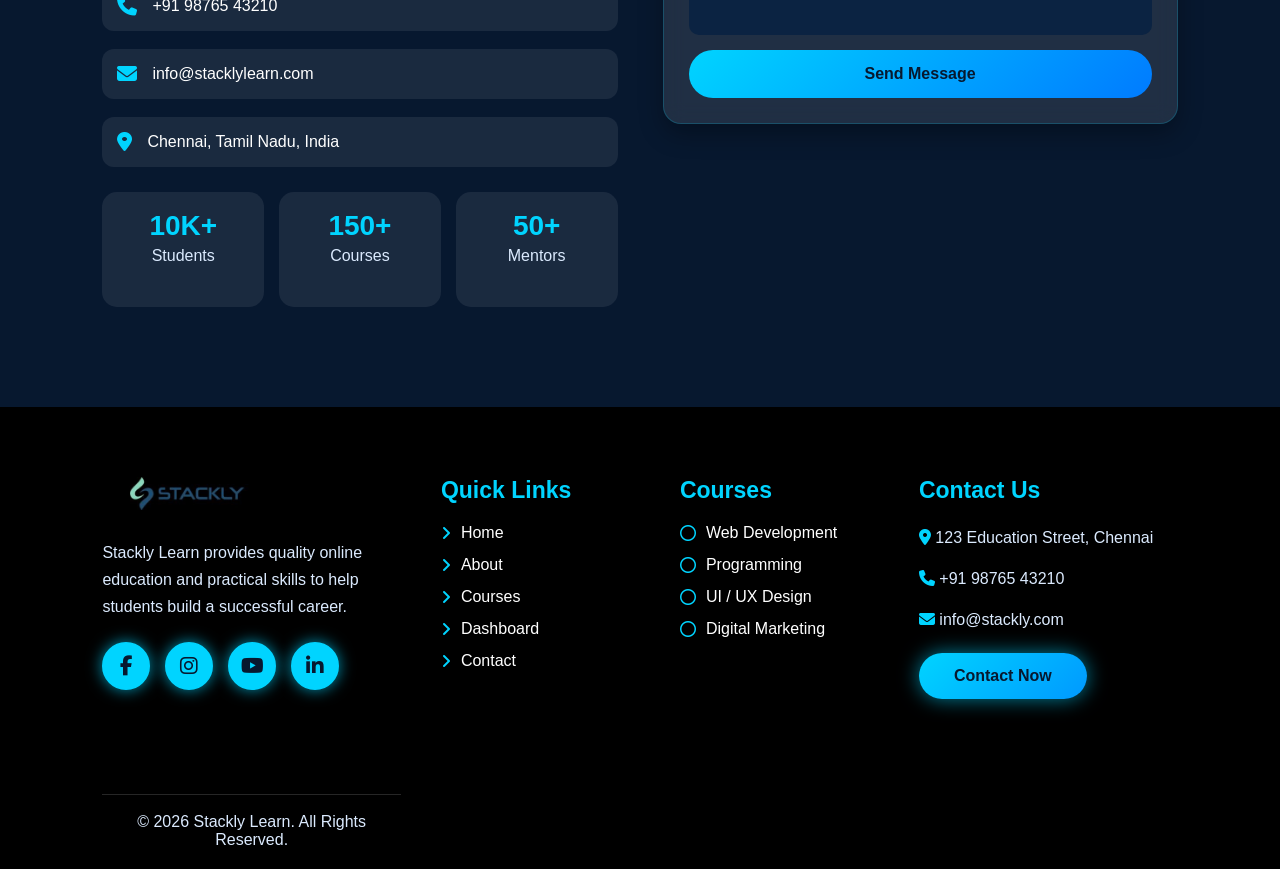
==== commit 9d05b179: "Add files via upload" ====
--- a/index.html
+++ b/index.html
@@ -58,7 +58,7 @@
     </div>
 
     <div class="about-image">
-      <img src="images.wepb/about.webp">
+      <img src="about.webp">
     </div>
   </div>
 </section>
@@ -74,7 +74,7 @@
   </div>
 
   <div class="achievement-banner">
-    <img src="images.wepb/achievment1.webp"
+    <img src="achievment1.webp"
       alt="Students Success">
   </div>
 
@@ -142,7 +142,7 @@
     </div>
 
     <div class="success-image">
-      <img src="images.wepb/em.webp"
+      <img src="em.webp"
         alt="Learning">
     </div>
 
@@ -155,42 +155,42 @@
 
   <div class="grid">
     <div class="card">
-      <img src="images.wepb/course.webp" alt="">
+      <img src="course.webp" alt="">
       <h3>Web Development</h3>
       <p>Learn HTML, CSS, JavaScript and create responsive websites.</p>
       <a href="404.html">Enroll Now</a>
     </div>
 
     <div class="card">
-      <img src="images.wepb/p.webp" alt="">
+      <img src="p.webp" alt="">
       <h3>Programming</h3>
       <p>Master Python, Java, C and problem-solving from beginner level.</p>
       <a href="404.html">Enroll Now</a>
     </div>
 
     <div class="card">
-      <img src="images.wepb/d.webp" alt="">
+      <img src="d.webp" alt="">
       <h3>Digital Marketing</h3>
       <p>Learn SEO, social media marketing, ads and business growth.</p>
       <a href="404.html">Enroll Now</a>
     </div>
 
     <div class="card">
-      <img src="images.wepb/emp1.webp" alt="">
+      <img src="emp1.webp" alt="">
       <h3>UI / UX Design</h3>
       <p>Create attractive app and website designs using modern tools.</p>
       <a href="404.html">Enroll Now</a>
     </div>
 
     <div class="card">
-      <img src="images.wepb/Business-Skills.webp" alt="">
+      <img src="Business-Skills.webp" alt="">
       <h3>Business Skills</h3>
       <p>Improve communication, leadership and management skills.</p>
       <a href="404.html">Enroll Now</a>
     </div>
 
     <div class="card">
-      <img src="images.wepb/d.webp" alt="">
+      <img src="d.webp" alt="">
       <h3>Data Analytics</h3>
       <p>Learn Excel, dashboards, reports and data visualization.</p>
       <a href="404.html">Enroll Now</a>
@@ -260,7 +260,7 @@
     <!-- Left Side -->
     <div class="contact-info">
 
-      <img src="images.wepb/c1.webp"
+      <img src="c1.webp"
         alt="Contact Us">
 
       <h2>Get In Touch</h2>
--- a/index.css
+++ b/index.css
@@ -125,7 +125,7 @@
   min-height: 100vh;
   background:
     linear-gradient(rgba(7,24,47,0.75), rgba(7,24,47,0.92)),
-    url("https://www.ripemedia.com/wp-content/uploads/2020/01/elearning-instructional-design.jpeg");
+    url("e\ learning1.webp");
   background-size: cover;
   background-position: center;
   display: flex;
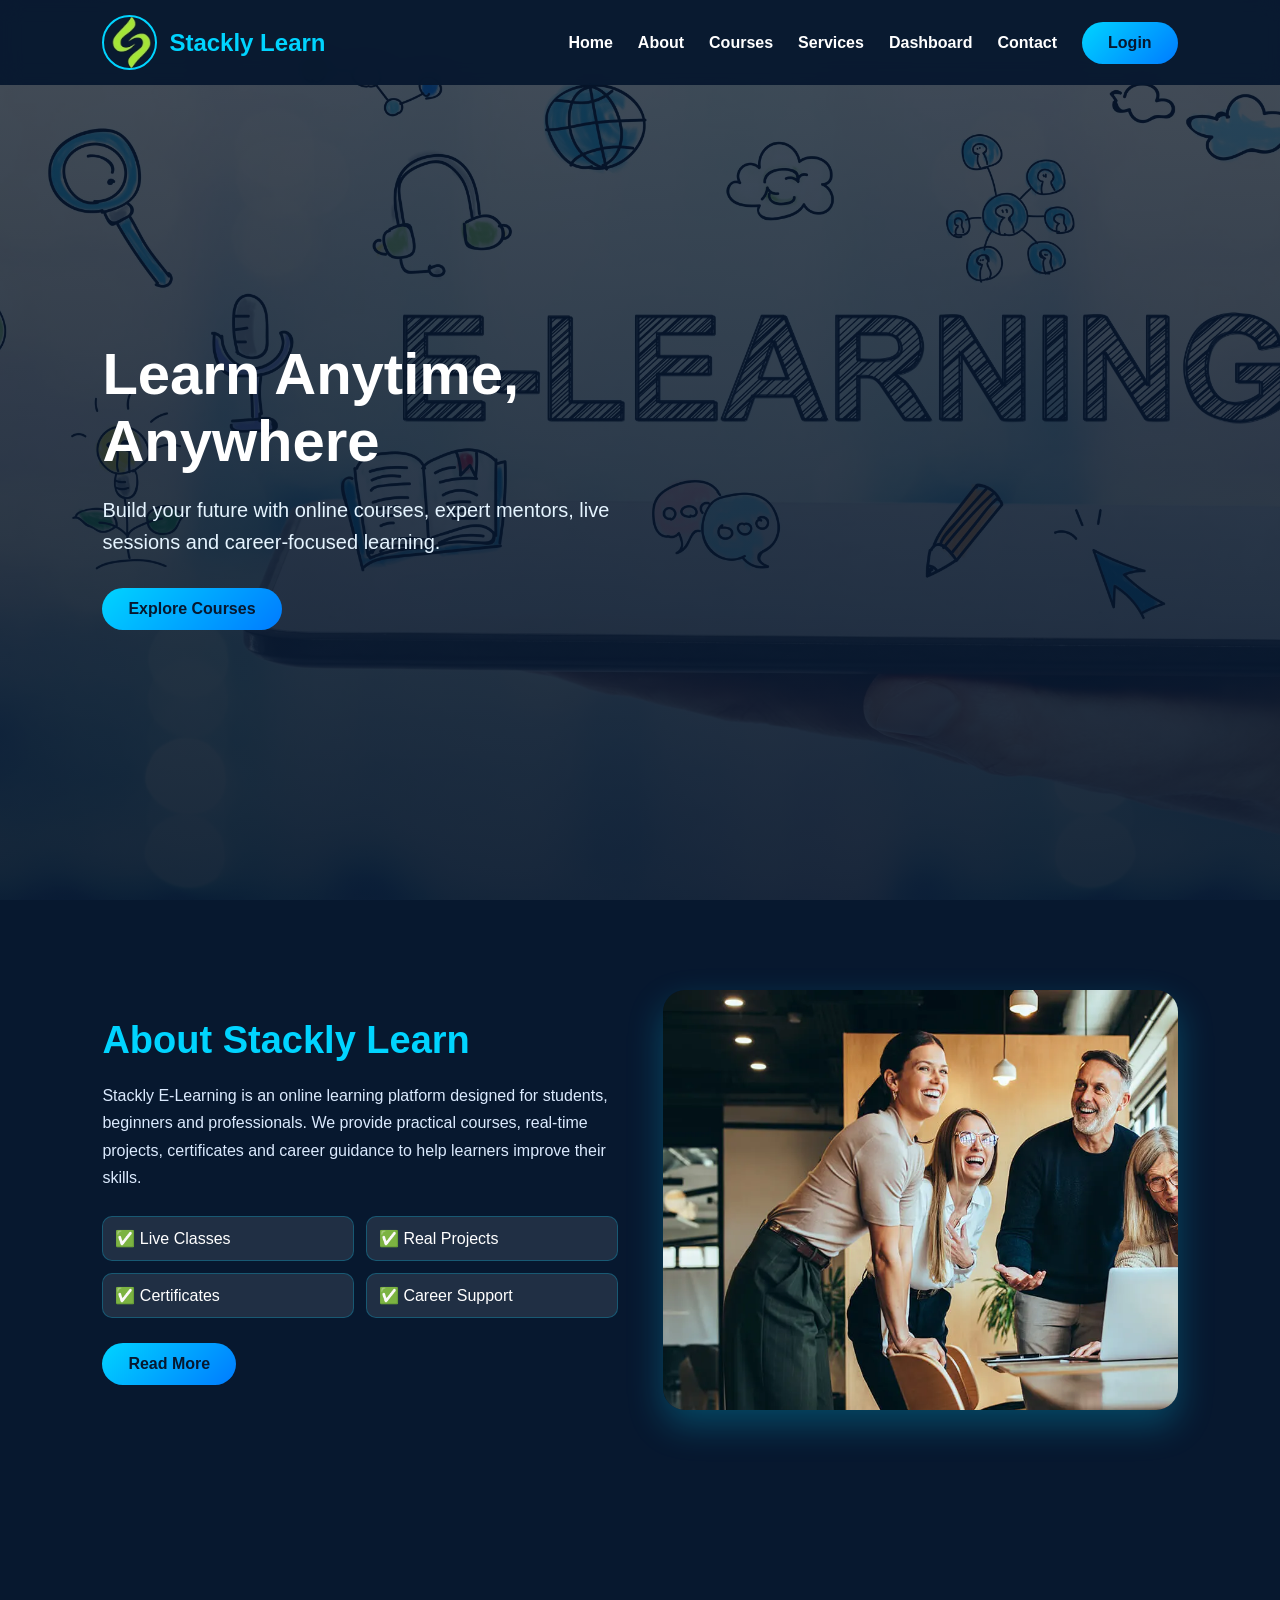
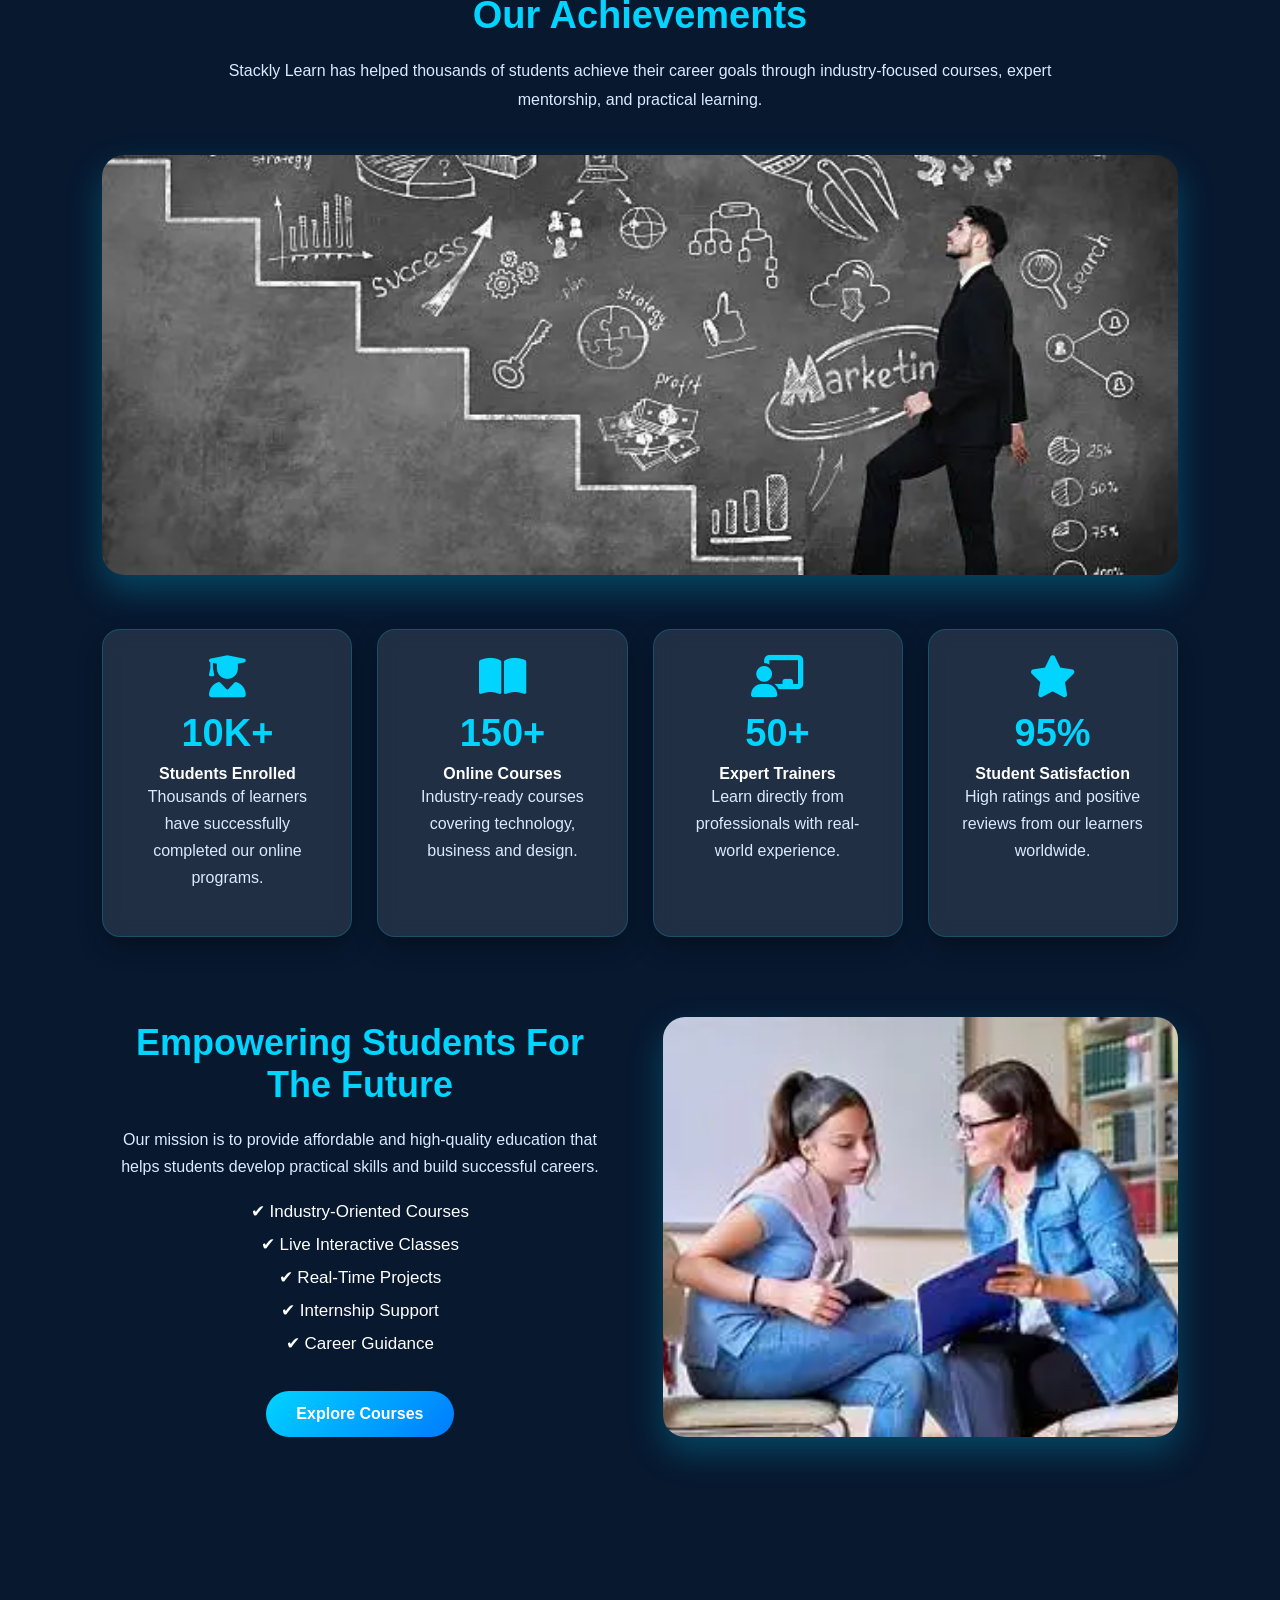
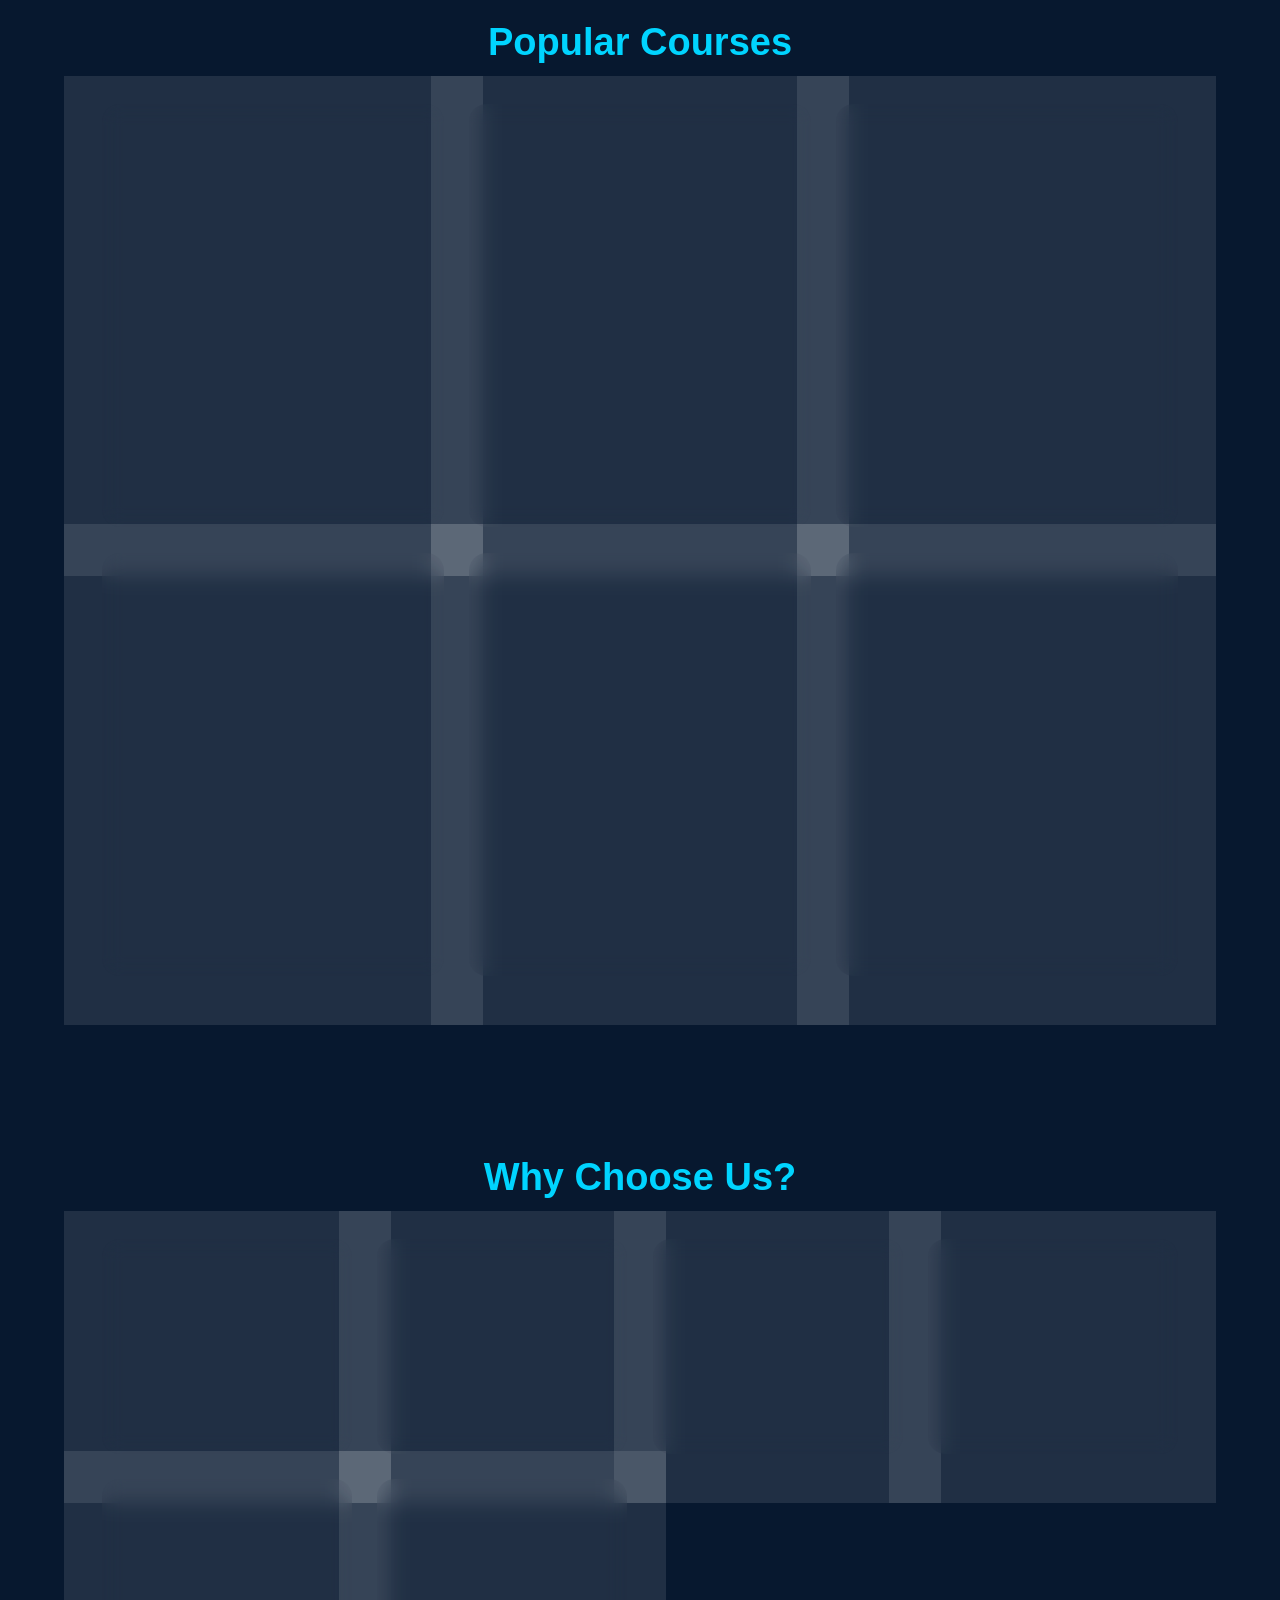
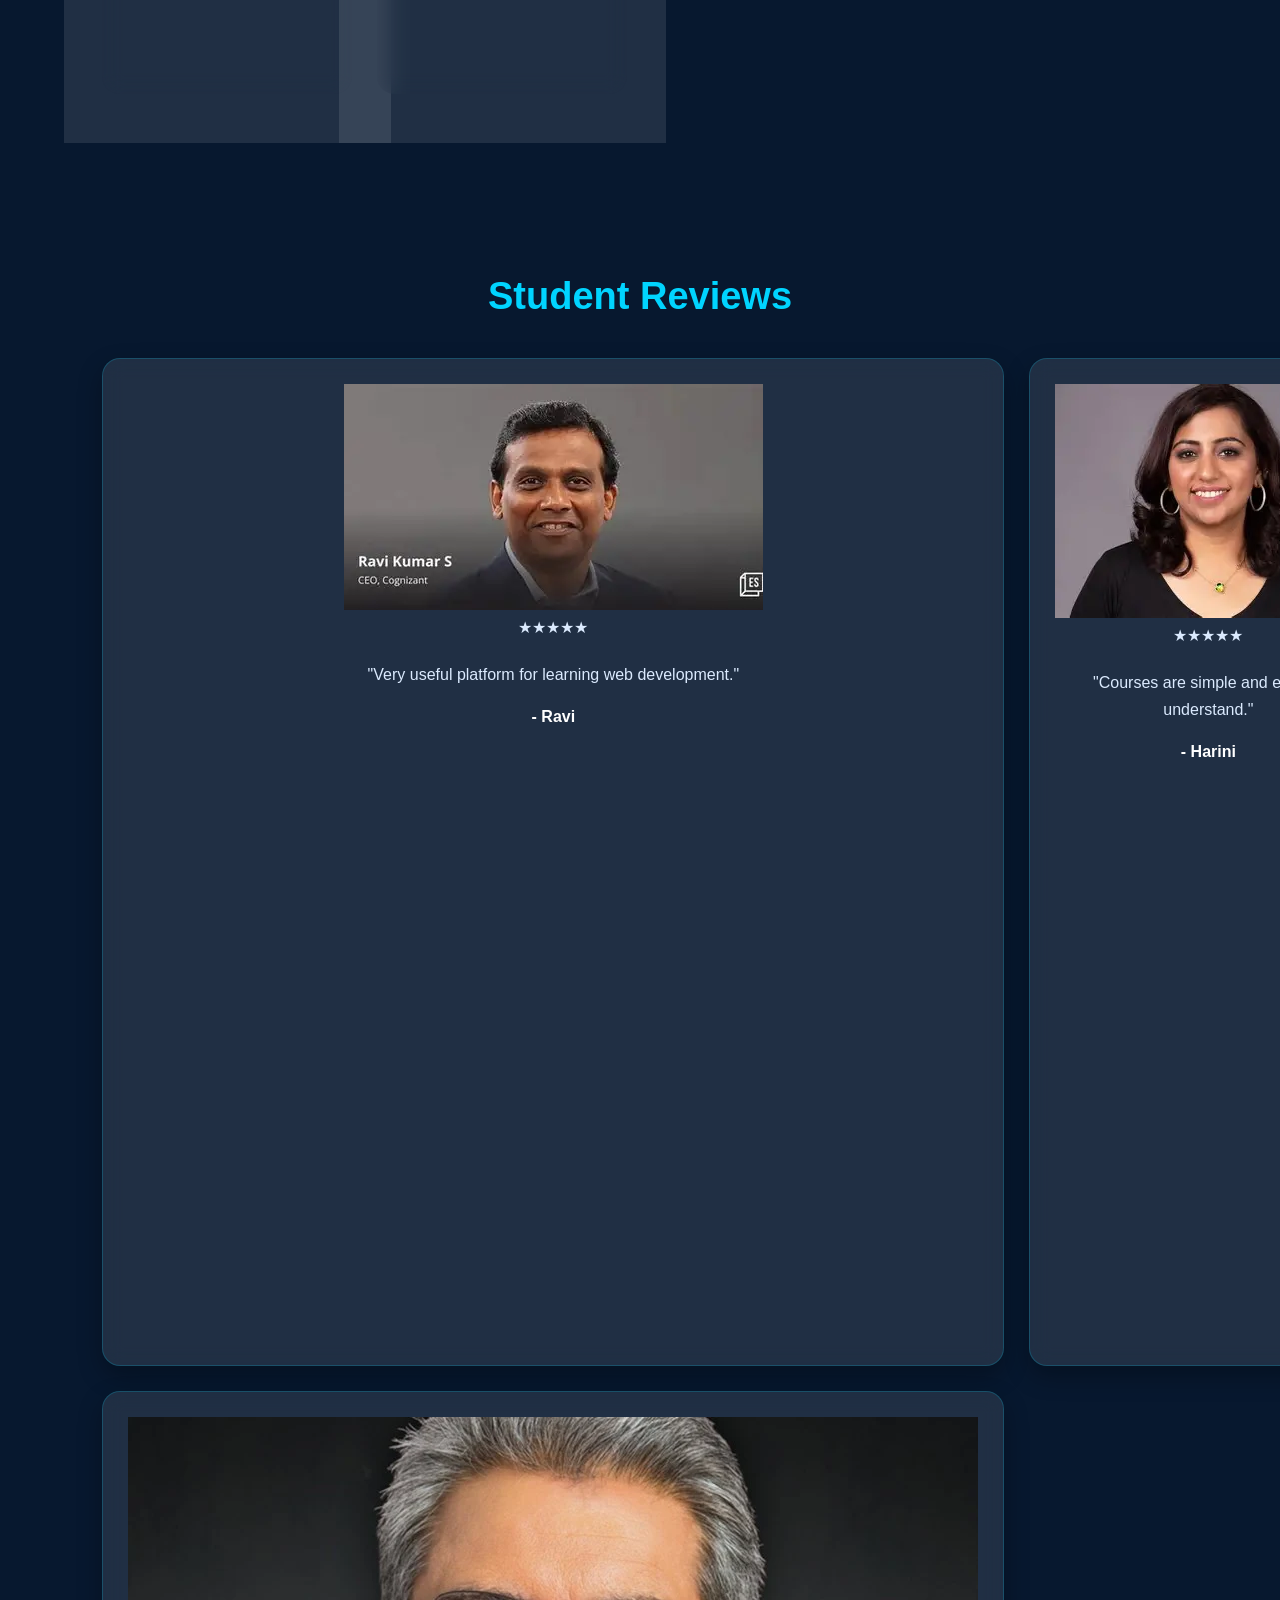
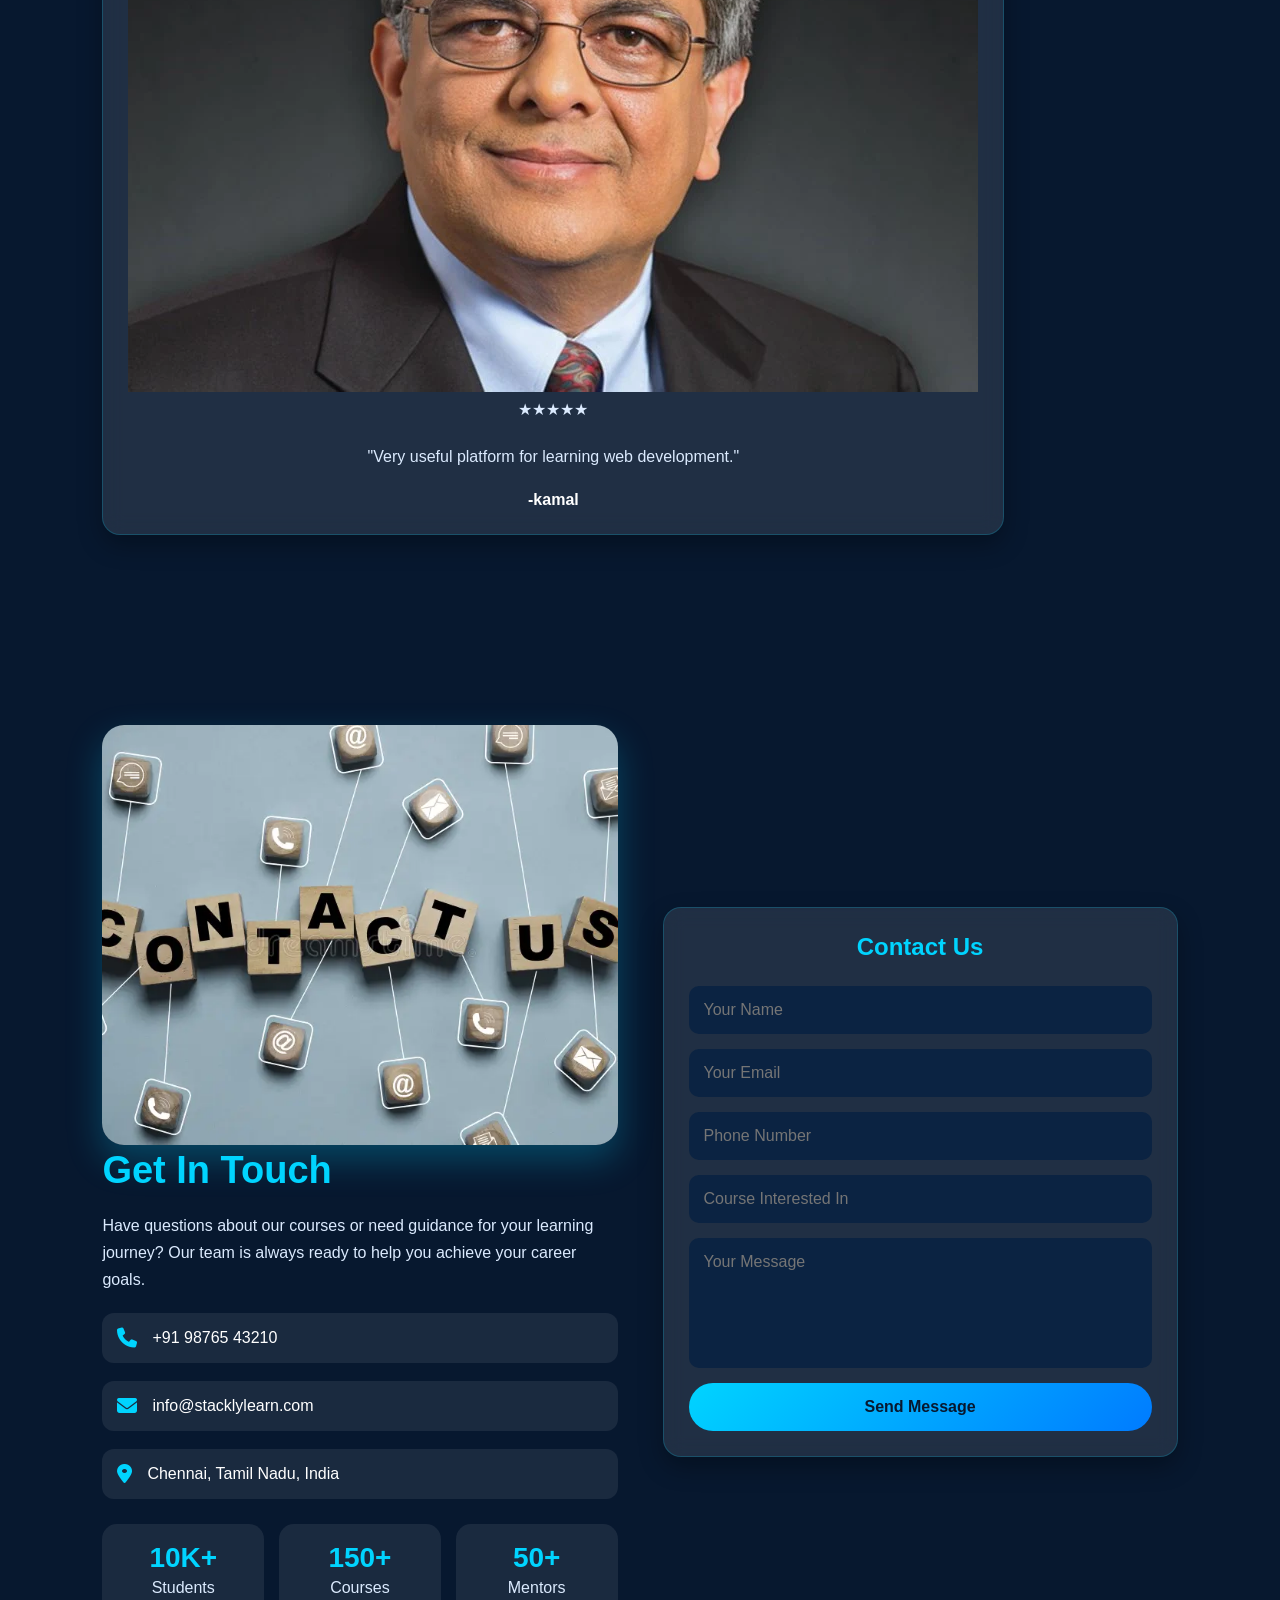
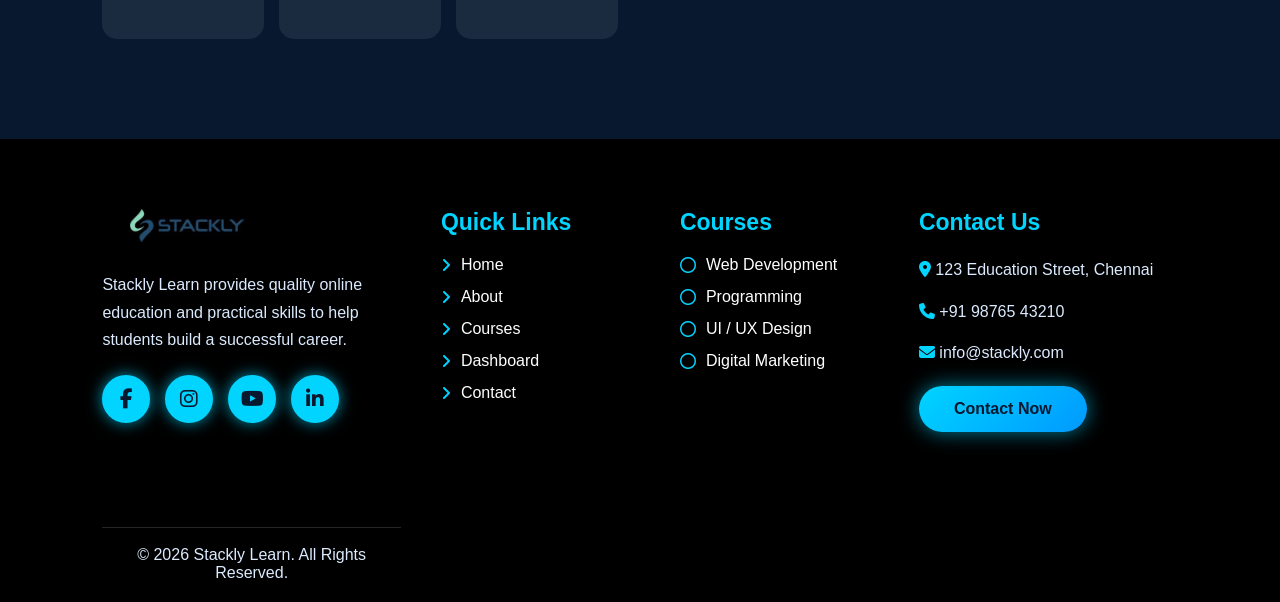
==== commit aec74bdb: "Add files via upload" ====
--- a/index.html
+++ b/index.html
@@ -218,37 +218,37 @@
   <h2>Student Reviews</h2>
   <div class="grid review-grid">
     <div class="box review">
-      <img src="https://randomuser.me/api/portraits/men/32.jpg" alt="">
+      <img src="r.webp" alt="">
       <p class="stars">★★★★★</p>
       <p>"Very useful platform for learning web development."</p>
       <h4>- Ravi</h4>
     </div>
 
     <div class="box review">
-      <img src="https://randomuser.me/api/portraits/women/44.jpg" alt="">
+      <img src="h.webp" alt="">
       <p class="stars">★★★★★</p>
       <p>"Courses are simple and easy to understand."</p>
       <h4>- Harini</h4>
     </div>
 
     <div class="box review">
-      <img src="https://randomuser.me/api/portraits/men/65.jpg" alt="">
+      <img src="m.webp" alt="">
       <p class="stars">★★★★★</p>
       <p>"Best E-learning website for beginners."</p>
       <h4>- Mahesh</h4>
     </div>
 
     <div class="box review">
-      <img src="https://randomuser.me/api/portraits/women/68.jpg" alt="">
+      <img src="p.webp" alt="">
       <p class="stars">★★★★★</p>
       <p>"Great platform for learning new skills."</p>
       <h4>- Priya</h4>
     </div>
     <div class="box review">
-      <img src="https://randomuser.me/api/portraits/men/44.jpg" alt="">
+      <img src="k.webp" alt="">
       <p class="stars">★★★★★</p>
       <p>"Very useful platform for learning web development."</p>
-      <h4>- Ravi</h4>
+      <h4>-kamal </h4>
     </div>
   </div>
 </section>
